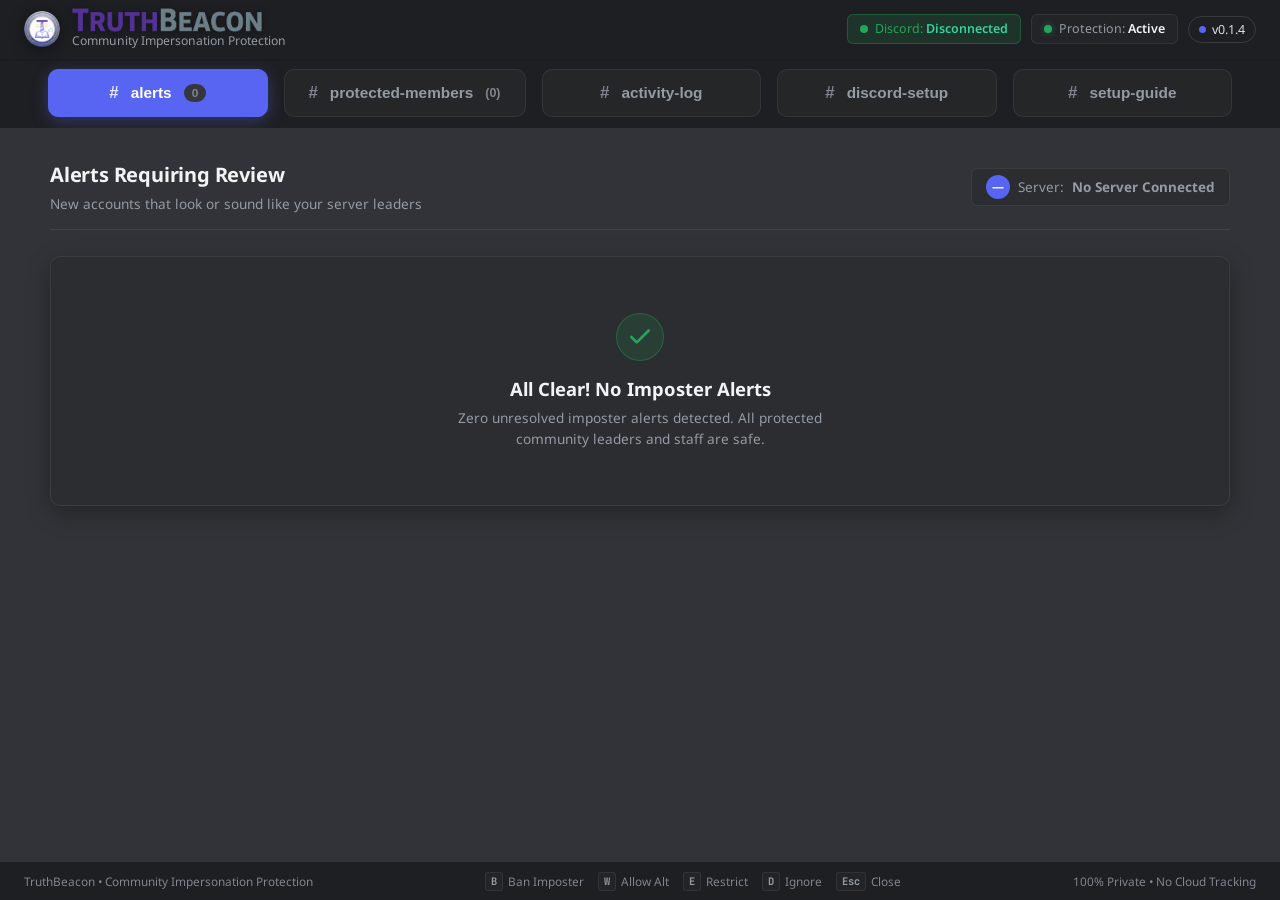
==== ui/index.html @ bd3b260d "feat(updater): implement cross-platform auto-updater engine for macOS, Windows, and Linux" ====
<!DOCTYPE html>
<html lang="en">
<head>
  <meta charset="UTF-8">
  <meta name="viewport" content="width=device-width, initial-scale=1.0">
  <meta name="description" content="TruthBeacon: Community Impersonation Protection Console">
  <title>TruthBeacon — Community Impersonation Protection</title>
  <link rel="preconnect" href="https://fonts.googleapis.com">
  <link rel="preconnect" href="https://fonts.gstatic.com" crossorigin>
  <link href="https://fonts.googleapis.com/css2?family=Noto+Sans:ital,wght@0,400;0,500;0,600;0,700;0,800;1,400;1,600&family=Plus+Jakarta+Sans:wght@500;600;700;800&family=JetBrains+Mono:wght@400;500;600&display=swap" rel="stylesheet">
  <link rel="stylesheet" href="css/styles.css">
</head>
<body>
  <!-- Header Bar -->
  <header class="global-header" id="app-header">
    <div class="brand-section">
      <img src="assets/truthbeacon_emblem.png" alt="TruthBeacon Emblem" class="brand-logo" id="header-logo">
      <div class="brand-title-group">
        <h1 id="main-heading" class="brand-heading-img">
          <img src="assets/truthbeacon_wordmark.png" alt="TruthBeacon" class="brand-wordmark-img" id="header-wordmark">
        </h1>
        <p class="brand-subtitle">Community Impersonation Protection</p>
      </div>
    </div>

    <!-- Status Indicators: Simple & Clear -->
    <div class="header-status-indicators" id="header-status-bar" role="region" aria-label="System Health and Status">
      <div class="status-pill status-pill-voice" id="status-gateway" title="Discord bot connection status">
        <span class="status-dot offline"></span>
        <span>Discord: <strong>Disconnected</strong></span>
      </div>
      <div class="status-pill" id="status-circuit" title="Automatic safety brake is enabled to prevent mistakes">
        <span class="status-dot online" id="dot-circuit"></span>
        <span id="circuit-status-text">Protection: <strong>Active</strong></span>
      </div>
      <button class="status-pill status-pill-update" id="btn-check-update" title="Check for updates" style="cursor: pointer; background: transparent; border: 1px solid var(--border-color, rgba(255,255,255,0.12)); color: var(--text-primary); font-family: inherit; font-size: 0.78rem; display: inline-flex; align-items: center; gap: 6px; padding: 4px 10px; border-radius: 9999px;">
        <span class="status-dot" id="dot-update" style="background: #5865f2; width: 7px; height: 7px; border-radius: 50%;"></span>
        <span id="update-status-text">v0.1.4</span>
      </button>
    </div>
  </header>

  <!-- Centered Navigation Tabs (Spanning the bar cleanly) -->
  <nav class="nav-tab-strip" id="nav-tabs" aria-label="Main Navigation">
    <div class="nav-tabs-wrapper">
      <button class="nav-tab active" id="tab-btn-triage" data-tab="triage">
        <span class="tab-channel-hash">#</span>
        <span>alerts</span>
        <span class="tab-counter tab-counter-zero" id="counter-incidents">0</span>
      </button>
      <button class="nav-tab" id="tab-btn-vault" data-tab="vault">
        <span class="tab-channel-hash">#</span>
        <span>protected-members</span>
        <span class="tab-count-subtle" id="counter-vault">(0)</span>
      </button>
      <button class="nav-tab" id="tab-btn-audit" data-tab="audit">
        <span class="tab-channel-hash">#</span>
        <span>activity-log</span>
      </button>
      <button class="nav-tab" id="tab-btn-discord" data-tab="discord">
        <span class="tab-channel-hash">#</span>
        <span>discord-setup</span>
      </button>
      <button class="nav-tab" id="tab-btn-help" data-tab="help">
        <span class="tab-channel-hash">#</span>
        <span>setup-guide</span>
      </button>
    </div>
  </nav>

  <!-- Main Viewport -->
  <main class="main-viewport" id="main-content">
    <!-- Safety Pause Alert Banner (Shown only if safety rate limit is reached) -->
    <div class="circuit-breaker-banner" id="circuit-breaker-alert" style="display: none;" role="alert">
      <div>
        <strong style="color: #ffa1a4; font-size: 0.95rem;">Safety Pause Activated</strong>
        <p style="font-size: 0.82rem; color: var(--text-secondary); margin-top: 2px;">
          Multiple moderator actions were taken in a short time. Protection is paused briefly to prevent accidental mass bans.
        </p>
      </div>
      <button class="btn btn-dismiss" id="btn-reset-circuit">Resume Actions</button>
    </div>

    <!-- TAB 1: ALERTS QUEUE -->
    <section class="tab-pane active" id="pane-triage" aria-labelledby="tab-btn-triage">
      <div class="triage-header-bar">
        <div>
          <h2 class="section-title">Alerts Requiring Review</h2>
          <p class="section-caption">New accounts that look or sound like your server leaders</p>
        </div>
        <div style="display: flex; align-items: center; gap: 10px; flex-wrap: wrap;">
          <button class="btn btn-dismiss" id="btn-test-toast" style="display: none;" title="Test Native OS Desktop Notification Toast">
            <span>Test OS Toast</span>
          </button>
          <div class="connected-guild-pill">
            <span class="guild-icon" id="current-guild-icon">—</span>
            <span class="guild-text">Server:</span>
            <strong id="current-guild-name">No Server Connected</strong>
          </div>
        </div>
      </div>

      <div class="triage-list" id="triage-cards-container" aria-live="polite">
        <!-- Rendered dynamically by app.js -->
      </div>
    </section>

    <!-- TAB 2: PROTECTED MEMBERS -->
    <section class="tab-pane" id="pane-vault" aria-labelledby="tab-btn-vault">
      <div class="triage-header-bar">
        <div>
          <h2 class="section-title">Protected Community Leaders</h2>
          <p class="section-caption">People and official roles that TruthBeacon guards against impersonation</p>
        </div>
        <button class="btn btn-primary" id="btn-add-benchmark">+ Protect New Member</button>
      </div>

      <div class="grid-vault" id="vault-cards-container">
        <!-- Rendered dynamically by app.js -->
      </div>
    </section>

    <!-- TAB 3: ACTIVITY LOG -->
    <section class="tab-pane" id="pane-audit" aria-labelledby="tab-btn-audit">
      <div class="triage-header-bar">
        <div>
          <h2 class="section-title">Activity Log</h2>
          <p class="section-caption">A complete local record of alert decisions and protected member updates</p>
        </div>
      </div>

      <div class="table-responsive-wrapper">
        <table id="audit-table">
          <thead>
            <tr>
              <th style="padding: 12px 16px;">Time</th>
              <th style="padding: 12px 16px;">Action Taken</th>
              <th style="padding: 12px 16px;">Target Account</th>
              <th style="padding: 12px 16px;">Moderator</th>
              <th style="padding: 12px 16px;">Notes</th>
            </tr>
          </thead>
          <tbody id="audit-table-body">
            <!-- Rendered dynamically by app.js -->
          </tbody>
        </table>
      </div>
    </section>

    <!-- TAB 4: DISCORD CONNECTION & SETUP -->
    <section class="tab-pane" id="pane-discord" aria-labelledby="tab-btn-discord">
      <div class="triage-header-bar">
        <div>
          <h2 class="section-title">Discord Connection & Setup</h2>
          <p class="section-caption">Connect your dedicated bot application, verify server permissions, and fine-tune safety parameters</p>
        </div>
      </div>

      <!-- Discord Connection Hero Status Banner -->
      <div class="discord-hero-card" id="discord-hero-status">
        <div class="discord-hero-left">
          <div class="discord-avatar-container" id="discord-bot-avatar-wrap">
            <div class="discord-avatar-fallback" id="discord-bot-avatar-fallback">
              <svg width="28" height="28" viewBox="0 0 24 24" fill="currentColor">
                <path d="M20.317 4.37a19.791 19.791 0 0 0-4.885-1.515.074.074 0 0 0-.079.037c-.21.375-.444.864-.608 1.25a18.27 18.27 0 0 0-5.487 0 12.64 12.64 0 0 0-.617-1.25.077.077 0 0 0-.079-.037A19.736 19.736 0 0 0 3.677 4.37a.07.07 0 0 0-.032.027C.533 9.046-.32 13.58.099 18.057a.082.082 0 0 0 .031.057 19.9 19.9 0 0 0 5.993 3.03.078.078 0 0 0 .084-.028c.462-.63.874-1.295 1.226-1.994.021-.041.001-.09-.041-.106a13.107 13.107 0 0 1-1.872-.892.077.077 0 0 1-.008-.128 10.2 10.2 0 0 0 .372-.292.074.074 0 0 1 .077-.01c3.929 1.793 8.18 1.793 12.061 0a.074.074 0 0 1 .078.01c.12.098.246.198.373.292a.077.077 0 0 1-.006.127 12.299 12.299 0 0 1-1.873.894.077.077 0 0 0-.041.107c.36.698.772 1.362 1.225 1.993a.076.076 0 0 0 .084.028 19.839 19.839 0 0 0 6.002-3.03.077.077 0 0 0 .032-.054c.5-5.177-.838-9.674-3.549-13.66a.061.061 0 0 0-.031-.028zM8.02 15.33c-1.183 0-2.157-1.085-2.157-2.419 0-1.333.956-2.419 2.157-2.419 1.21 0 2.176 1.096 2.157 2.42 0 1.333-.956 2.418-2.157 2.418zm7.975 0c-1.183 0-2.157-1.085-2.157-2.419 0-1.333.955-2.419 2.157-2.419 1.21 0 2.176 1.096 2.157 2.42 0 1.333-.946 2.418-2.157 2.418z"/>
              </svg>
            </div>
            <img id="discord-bot-avatar-img" class="discord-bot-avatar" src="" alt="Bot Avatar" style="display: none;">
            <span class="discord-status-indicator offline" id="discord-hero-status-dot" title="Disconnected"></span>
          </div>
          <div class="discord-hero-meta">
            <div class="discord-hero-title-row">
              <h3 class="discord-bot-name" id="discord-hero-bot-name">TruthBeacon Bot</h3>
              <span class="discord-bot-tag">BOT</span>
              <span class="discord-badge-active disconnected" id="discord-hero-badge">DISCONNECTED</span>
            </div>
            <p class="discord-hero-server-line">
              Monitoring Server: <strong id="discord-hero-server-name">Not Configured</strong>
              <span class="discord-snowflake-code" id="discord-hero-guild-id">No Server Set</span>
            </p>
          </div>
        </div>

        <div class="discord-hero-right">
          <div class="enclave-security-pill" title="Protected by Hardware OS Keychain">
            <svg width="15" height="15" viewBox="0 0 24 24" fill="none" stroke="currentColor" stroke-width="2.5"><rect x="3" y="11" width="18" height="11" rx="2" ry="2"/><path d="M7 11V7a5 5 0 0 1 10 0v4"/></svg>
            <span>OS Secure Enclave Active</span>
          </div>
          <p class="enclave-subtext">Zero Plaintext Storage • Apple Keychain / DPAPI Encrypted</p>
        </div>
      </div>

      <!-- Two-Column Config Viewport -->
      <div class="discord-config-grid">
        <!-- LEFT COLUMN: Credentials & Live Validation -->
        <div class="config-card">
          <div class="config-card-header">
            <div class="config-icon-wrapper">
              <svg width="18" height="18" viewBox="0 0 24 24" fill="none" stroke="currentColor" stroke-width="2"><rect x="3" y="11" width="18" height="11" rx="2" ry="2"/><path d="M7 11V7a5 5 0 0 1 10 0v4"/></svg>
            </div>
            <div>
              <h3 class="config-card-title">Bot Authentication & Server Pairing</h3>
              <p class="config-card-desc">Enter your Discord Bot Token and target Community Server ID</p>
            </div>
          </div>

          <form id="form-discord-credentials" onsubmit="return false;" class="config-form">
            <div class="form-group">
              <label for="discord-token-input" class="form-label">
                Discord Bot Token *
                <span class="form-label-hint">Found under "Bot" in the Discord Developer Portal</span>
              </label>
              <div class="secret-input-wrapper">
                <input type="password" id="discord-token-input" class="form-input" placeholder="MTE5ODI3MzY0NTEyOTM4NDc1.G... (Paste your bot token)" autocomplete="off" spellcheck="false" required>
                <button type="button" class="btn-input-icon" id="btn-toggle-token-vis" title="Show / Hide token" aria-label="Toggle token visibility">
                  <svg width="15" height="15" viewBox="0 0 24 24" fill="none" stroke="currentColor" stroke-width="2"><path d="M1 12s4-8 11-8 11 8 11 8-4 8-11 8-11-8-11-8z"/><circle cx="12" cy="12" r="3"/></svg>
                </button>
              </div>
              <p class="form-field-security-note">
                <svg width="12" height="12" viewBox="0 0 24 24" fill="none" stroke="currentColor" stroke-width="2"><path d="M12 22s8-4 8-10V5l-8-3-8 3v7c0 6 8 10 8 10z"/></svg>
                <span>Tokens are stored exclusively in your local OS Keychain. Never sent to any cloud server.</span>
              </p>

              <!-- Dynamic 1-Click Bot Authorization & Invite Assistant -->
              <div class="dynamic-bot-invite-card" id="dynamic-bot-invite-card" style="display: none;">
                <div class="bot-invite-header">
                  <div class="bot-invite-badge">
                    <svg width="14" height="14" viewBox="0 0 24 24" fill="none" stroke="currentColor" stroke-width="2"><path d="M12 22s8-4 8-10V5l-8-3-8 3v7c0 6 8 10 8 10z"/></svg>
                    <span>Bot Application Detected</span>
                  </div>
                  <span class="bot-client-id-text" id="bot-client-id-label">App ID: —</span>
                </div>
                <p class="bot-invite-desc">TruthBeacon pre-calculated all required moderation permissions. Click below to add this bot to your Discord server in 1 click (no manual OAuth2 setup needed):</p>
                <div class="bot-invite-action-strip">
                  <a href="#" target="_blank" rel="noopener noreferrer" class="btn btn-purple-invite" id="btn-quick-invite-bot">
                    <svg width="15" height="15" viewBox="0 0 24 24" fill="none" stroke="currentColor" stroke-width="2.5"><path d="M18 13v6a2 2 0 0 1-2 2H5a2 2 0 0 1-2-2V8a2 2 0 0 1 2-2h6"/><polyline points="15 3 21 3 21 9"/><line x1="10" y1="14" x2="21" y2="3"/></svg>
                    <span>1-Click Authorize & Invite Bot to Server</span>
                  </a>
                  <button type="button" class="btn btn-secondary-sm" id="btn-copy-invite-link" title="Copy OAuth2 invite link to clipboard">
                    <svg width="13" height="13" viewBox="0 0 24 24" fill="none" stroke="currentColor" stroke-width="2"><rect x="9" y="9" width="13" height="13" rx="2" ry="2"/><path d="M5 15H4a2 2 0 0 1-2-2V4a2 2 0 0 1 2-2h9a2 2 0 0 1 2 2v1"/></svg>
                    <span id="btn-copy-invite-text">Copy Link</span>
                  </button>
                </div>
              </div>
            </div>

            <div class="form-group" id="guild-selector-group">
              <div class="guild-label-row">
                <label for="discord-guild-id-input" class="form-label" style="margin-bottom: 0;">
                  Target Discord Server (Guild) *
                </label>
                <button type="button" class="btn-text-action" id="btn-refresh-guilds" title="Scan Discord API for servers the bot is in">
                  <svg width="12" height="12" viewBox="0 0 24 24" fill="none" stroke="currentColor" stroke-width="2"><path d="M21.5 2v6h-6M21.34 15.57a10 10 0 1 1-.57-8.38l5.67-5.67"/></svg>
                  <span id="btn-refresh-guilds-text">Discover Servers</span>
                </button>
              </div>

              <!-- Automated Server Selection Dropdown (appears once bot is invited to server) -->
              <div class="discovered-guilds-wrap" id="discovered-guilds-wrap" style="display: none;">
                <select id="discord-guild-select" class="form-select">
                  <option value="">-- Select Discovered Server --</option>
                </select>
              </div>

              <input type="text" id="discord-guild-id-input" class="form-input" placeholder="e.g. 999888777666555444 (or select discovered server above)" spellcheck="false" required>
              <p class="form-field-hint-text" id="guild-discovery-status">
                Paste your Bot Token above and TruthBeacon will automatically discover your servers.
              </p>
            </div>

            <!-- Action Buttons Strip -->
            <div class="config-action-row">
              <button type="button" class="btn btn-secondary" id="btn-test-handshake" style="display: inline-flex; align-items: center; gap: 8px;">
                <svg width="14" height="14" viewBox="0 0 24 24" fill="none" stroke="currentColor" stroke-width="2"><polygon points="13 2 3 14 12 14 11 22 21 10 12 10 13 2"/></svg>
                <span id="btn-test-handshake-text">Test Handshake & Permissions</span>
              </button>
              <button type="button" class="btn btn-primary" id="btn-save-discord">Save & Connect</button>
              <button type="button" class="btn btn-dismiss" id="btn-disconnect-discord" title="Disconnect and erase stored token from OS Keychain">Disconnect</button>
            </div>
          </form>

          <!-- Pre-flight Handshake Diagnostic Results Box -->
          <div class="diagnostic-box" id="handshake-diagnostic-panel">
            <div class="diagnostic-box-header">
              <div class="diagnostic-status-indicator" id="diag-header-dot"></div>
              <strong id="diag-header-title">Diagnostic Verification Status</strong>
              <span class="diagnostic-timestamp" id="diag-timestamp">Ready for test</span>
            </div>
            <div class="diagnostic-checklist" id="diag-checklist">
              <div class="diag-item" id="diag-check-format">
                <span class="diag-icon pending">&bull;</span>
                <span class="diag-text">Token Format: <strong>Awaiting verification</strong></span>
              </div>
              <div class="diag-item" id="diag-check-auth">
                <span class="diag-icon pending">&bull;</span>
                <span class="diag-text">Gateway Handshake: <strong>Awaiting verification</strong></span>
              </div>
              <div class="diag-item" id="diag-check-intents">
                <span class="diag-icon pending">&bull;</span>
                <span class="diag-text">Privileged Intent: <strong>Awaiting verification</strong></span>
              </div>
              <div class="diag-item" id="diag-check-membership">
                <span class="diag-icon pending">&bull;</span>
                <span class="diag-text">Server Membership: <strong>Awaiting verification</strong></span>
              </div>
              <div class="diag-item" id="diag-check-permissions">
                <span class="diag-icon pending">&bull;</span>
                <span class="diag-text">Moderation Permissions: <strong>Awaiting verification</strong></span>
              </div>
            </div>
          </div>
        </div>

        <!-- RIGHT COLUMN: Detection Thresholds & Safety Limits -->
        <div class="config-card">
          <div class="config-card-header">
            <div class="config-icon-wrapper icon-orange">
              <svg width="18" height="18" viewBox="0 0 24 24" fill="none" stroke="currentColor" stroke-width="2"><circle cx="12" cy="12" r="3"/><path d="M19.4 15a1.65 1.65 0 0 0 .33 1.82l.06.06a2 2 0 0 1 0 2.83 2 2 0 0 1-2.83 0l-.06-.06a1.65 1.65 0 0 0-1.82-.33 1.65 1.65 0 0 0-1 1.51V21a2 2 0 0 1-2 2 2 2 0 0 1-2-2v-.09A1.65 1.65 0 0 0 9 19.4a1.65 1.65 0 0 0-1.82.33l-.06.06a2 2 0 0 1-2.83 0 2 2 0 0 1 0-2.83l.06-.06a1.65 1.65 0 0 0 .33-1.82 1.65 1.65 0 0 0-1.51-1H3a2 2 0 0 1-2-2 2 2 0 0 1 2-2h.09A1.65 1.65 0 0 0 4.6 9a1.65 1.65 0 0 0-.33-1.82l-.06-.06a2 2 0 0 1 0-2.83 2 2 0 0 1 2.83 0l.06.06a1.65 1.65 0 0 0 1.82.33H9a1.65 1.65 0 0 0 1-1.51V3a2 2 0 0 1 2-2 2 2 0 0 1 2 2v.09a1.65 1.65 0 0 0 1 1.51 1.65 1.65 0 0 0 1.82-.33l.06-.06a2 2 0 0 1 2.83 0 2 2 0 0 1 0 2.83l-.06.06a1.65 1.65 0 0 0-.33 1.82V9a1.65 1.65 0 0 0 1.51 1H21a2 2 0 0 1 2 2 2 2 0 0 1-2 2h-.09a1.65 1.65 0 0 0-1.51 1z"/></svg>
            </div>
            <div>
              <h3 class="config-card-title">Detection & Safety Parameters</h3>
              <p class="config-card-desc">Tune text similarity sensitivity and automated mass-action prevention</p>
            </div>
          </div>

          <div class="config-form">
            <!-- Parameter 1: String Sensitivity -->
            <div class="threshold-control-group">
              <div class="threshold-label-row">
                <label for="slider-similarity" class="form-label" style="margin: 0;">Name Similarity Threshold</label>
                <span class="threshold-badge" id="badge-similarity">85% (Standard)</span>
              </div>
              <input type="range" min="70" max="95" value="85" step="1" id="slider-similarity" class="threshold-slider">
              <div class="threshold-tick-labels">
                <span>70% (Broader)</span>
                <span>85% (Balanced)</span>
                <span>95% (Near Exact)</span>
              </div>
              <p class="form-label-hint">Cross-script homoglyphs (Cyrillic/Greek) and zero-width injections are flagged automatically regardless of threshold.</p>
            </div>

            <!-- Parameter 2: New Account Age Window -->
            <div class="threshold-control-group">
              <div class="threshold-label-row">
                <label for="select-account-age" class="form-label" style="margin: 0;">Brand-New Account Alert Window</label>
                <span class="threshold-badge" id="badge-account-age">72 Hours</span>
              </div>
              <select id="select-account-age" class="form-select">
                <option value="24">24 Hours (First Day Only)</option>
                <option value="48">48 Hours (First 2 Days)</option>
                <option value="72" selected>72 Hours (3 Days - Recommended Standard)</option>
                <option value="168">168 Hours (First Week / 7 Days)</option>
                <option value="720">30 Days (Extended Newbie Window)</option>
              </select>
              <p class="form-label-hint">Accounts created within this window that mimic leaders are automatically escalated to Elevated or Critical.</p>
            </div>

            <!-- Parameter 3: Visual Avatar Clone Sensitivity -->
            <div class="threshold-control-group">
              <div class="threshold-label-row">
                <label for="slider-avatar-hamming" class="form-label" style="margin: 0;">Visual Avatar Clone Tolerance (Hamming Distance)</label>
                <span class="threshold-badge" id="badge-avatar-hamming">&le; 10 Bits (Notable)</span>
              </div>
              <input type="range" min="2" max="14" value="10" step="1" id="slider-avatar-hamming" class="threshold-slider">
              <div class="threshold-tick-labels">
                <span>&le; 4 (Pixel Clones Only)</span>
                <span>&le; 10 (Rotations & Crops)</span>
                <span>&le; 14 (Loose)</span>
              </div>
              <p class="form-label-hint">64-bit DCT perceptual hashing captures cropped, rotated, or color-shifted clones safely in memory.</p>
            </div>

            <!-- Parameter 4: Circuit Breaker Limit -->
            <div class="threshold-control-group">
              <div class="threshold-label-row">
                <label for="input-circuit-limit" class="form-label" style="margin: 0;">Safety Brake: Max Actions per Minute</label>
                <span class="threshold-badge" id="badge-circuit-limit">5 Actions / Min</span>
              </div>
              <input type="number" min="2" max="20" value="5" id="input-circuit-limit" class="form-input" style="max-width: 140px;">
              <p class="form-label-hint">Automatically pauses actions if exceeded, preventing accidental mass-bans or operator error.</p>
            </div>

            <button type="button" class="btn btn-primary" id="btn-save-thresholds" style="align-self: flex-start; margin-top: 6px;">Save Parameters</button>
          </div>
        </div>
      </div>

      <!-- End of Two-Column Config Viewport -->
    </section>

    <!-- TAB 5: DEDICATED SETUP GUIDE & FAQ -->
    <section class="tab-pane" id="pane-help" aria-labelledby="tab-btn-help">
      <div class="triage-header-bar">
        <div>
          <h2 class="section-title">Discord Bot Setup Guide & Troubleshooting</h2>
          <p class="section-caption">Comprehensive walkthrough, permissions checklist, and answers to common configuration questions</p>
        </div>
      </div>

      <!-- Quick Setup Overview Hero Card -->
      <div class="help-overview-banner">
        <div class="help-overview-left">
          <div class="help-hero-icon">
            <svg width="28" height="28" viewBox="0 0 24 24" fill="none" stroke="currentColor" stroke-width="2"><circle cx="12" cy="12" r="10"/><path d="M9.09 9a3 3 0 0 1 5.83 1c0 2-3 3-3 3"/><line x1="12" y1="17" x2="12.01" y2="17"/></svg>
          </div>
          <div>
            <h3 style="font-size: 1.05rem; font-weight: 700; color: #ffffff; margin-bottom: 4px;">Private & Sovereign Discord Integration</h3>
            <p style="font-size: 0.85rem; color: var(--text-secondary); margin: 0; line-height: 1.45;">TruthBeacon does not require third-party cloud hosting or bot sharing. Follow these 4 steps to configure your own private bot application running securely on your local workstation.</p>
          </div>
        </div>
        <div class="help-overview-right">
          <a href="https://discord.com/developers/applications" target="_blank" rel="noopener noreferrer" class="btn btn-purple-portal" id="link-discord-portal-banner" title="Open Discord Developer Portal in your browser">
            <span>Discord Dev Portal</span>
            <svg width="14" height="14" viewBox="0 0 24 24" fill="none" stroke="currentColor" stroke-width="2.5"><path d="M18 13v6a2 2 0 0 1-2 2H5a2 2 0 0 1-2-2V8a2 2 0 0 1 2-2h6"/><polyline points="15 3 21 3 21 9"/><line x1="10" y1="14" x2="21" y2="3"/></svg>
          </a>
        </div>
      </div>

      <!-- STEP-BY-STEP SETUP GUIDE ACCORDION -->
      <div class="discord-guide-container" id="help-setup-guide">
        <div class="guide-header">
          <div class="guide-header-title">
            <svg width="20" height="20" viewBox="0 0 24 24" fill="none" stroke="currentColor" stroke-width="2"><polygon points="12 2 15.09 8.26 22 9.27 17 14.14 18.18 21.02 12 17.77 5.82 21.02 7 14.14 2 9.27 8.91 8.26 12 2"/></svg>
            <h3>Core 4-Step Setup Walkthrough</h3>
          </div>
          <span class="guide-header-subtitle">Estimated time: ~3 minutes. You only need to perform this setup once.</span>
        </div>

        <div class="guide-accordion-items">
          <!-- STEP 1 -->
          <div class="guide-step-card">
            <div class="step-badge">1</div>
            <div class="step-content">
              <h4>Create an Application in the Discord Developer Portal</h4>
              <p>TruthBeacon operates locally on your machine using your own private Discord Bot. You do not share access with any third parties.</p>
              <ol class="step-instructions-list">
                <li>Navigate to the official <a href="https://discord.com/developers/applications" target="_blank" rel="noopener noreferrer" class="link-discord">Discord Developer Portal &nearr;</a> and log in with your Discord account.</li>
                <li>Click the blue <strong>"New Application"</strong> button in the upper-right corner.</li>
                <li>Give your application a clear name (for example: <code>TruthBeacon Guard</code> or <code>Community Guard</code>) and agree to Discord's Developer Terms.</li>
                <li>In the left sidebar, click <strong>"Bot"</strong>.</li>
                <li>Click <strong>"Reset Token"</strong> (and enter your 2FA code if prompted). Click <strong>"Copy"</strong> to copy the bot token. Keep this safe!</li>
              </ol>
            </div>
          </div>

          <!-- STEP 2 -->
          <div class="guide-step-card step-highlight-card">
            <div class="step-badge step-badge-alert">2</div>
            <div class="step-content">
              <div class="step-title-row">
                <h4>Enable Privileged Gateway Intents (CRITICAL)</h4>
                <span class="badge-required">REQUIRED</span>
              </div>
              <p>Discord requires explicit authorization for bots to receive member join and profile update events. <strong>Without this step, Discord's Gateway will reject the connection with Opcode 4014 / Disallowed Intents.</strong></p>
              <div class="guide-callout-warning">
                <svg width="18" height="18" viewBox="0 0 24 24" fill="none" stroke="currentColor" stroke-width="2.5"><path d="M10.29 3.86L1.82 18a2 2 0 0 0 1.71 3h16.94a2 2 0 0 0 1.71-3L13.71 3.86a2 2 0 0 0-3.42 0z"/><line x1="12" y1="9" x2="12" y2="13"/><line x1="12" y1="17" x2="12.01" y2="17"/></svg>
                <div>
                  <strong>How to enable:</strong> On the same <strong>"Bot"</strong> page, scroll down to the <strong>"Privileged Gateway Intents"</strong> section. Toggle <strong>"SERVER MEMBERS INTENT"</strong> to <strong>ON</strong> (green). Then click <strong>"Save Changes"</strong> at the bottom of the page.
                </div>
              </div>
            </div>
          </div>

          <!-- STEP 3 -->
          <div class="guide-step-card">
            <div class="step-badge">3</div>
            <div class="step-content">
              <h4>Generate Bot Invite URL & Add to Your Server</h4>
              <p>Generate an official Discord OAuth2 invite link to bring your bot into your church or community server with necessary moderation privileges:</p>
              <ol class="step-instructions-list">
                <li>In the left sidebar of the Developer Portal, go to <strong>"OAuth2" &rarr; "URL Generator"</strong>.</li>
                <li>Under <strong>Scopes</strong>, check only: <code>bot</code>.</li>
                <li>Under <strong>Bot Permissions</strong>, check:
                  <div class="perm-chips-grid">
                    <span class="perm-chip">&#10003; View Channels</span>
                    <span class="perm-chip">&#10003; Moderate Members (Timeout)</span>
                    <span class="perm-chip">&#10003; Kick Members</span>
                    <span class="perm-chip">&#10003; Ban Members</span>
                  </div>
                  <em>(Or check <code>Administrator</code> if you prefer a single master grant).</em>
                </li>
                <li>Copy the generated URL at the bottom, paste it into your browser, choose your server from the dropdown, and click <strong>Authorize</strong>.</li>
                <li><strong>Role Hierarchy:</strong> In your Discord Server Settings &rarr; Roles, ensure the bot's role is positioned <strong>higher</strong> than newcomer and general member roles so it has the authority to act.</li>
              </ol>
            </div>
          </div>

          <!-- STEP 4 -->
          <div class="guide-step-card">
            <div class="step-badge">4</div>
            <div class="step-content">
              <h4>Find & Copy Your Discord Server ID</h4>
              <p>TruthBeacon needs to know which server it is designated to protect:</p>
              <ol class="step-instructions-list">
                <li>In your desktop Discord client, open <strong>User Settings</strong> (the gear icon near your name).</li>
                <li>Go to <strong>Advanced</strong> (under App Settings) and toggle <strong>"Developer Mode"</strong> to <strong>ON</strong>.</li>
                <li>Close settings. Right-click your server's icon in the server list on the left side of Discord.</li>
                <li>Click <strong>"Copy Server ID"</strong> at the bottom of the right-click menu.</li>
                <li>Paste that 18-to-19 digit number into the <em>Target Discord Server (Guild) ID</em> field in Discord Setup and click <strong>Test Handshake & Permissions</strong>.</li>
              </ol>
            </div>
          </div>
        </div>
      </div>

      <!-- FAQ & TROUBLESHOOTING GRID -->
      <div class="help-faq-container">
        <div class="guide-header">
          <div class="guide-header-title">
            <svg width="20" height="20" viewBox="0 0 24 24" fill="none" stroke="currentColor" stroke-width="2"><circle cx="12" cy="12" r="10"/><path d="M9.09 9a3 3 0 0 1 5.83 1c0 2-3 3-3 3"/><line x1="12" y1="17" x2="12.01" y2="17"/></svg>
            <h3>Frequently Asked Questions & Troubleshooting</h3>
          </div>
          <span class="guide-header-subtitle">Common questions, edge cases, and role hierarchy guidelines</span>
        </div>

        <div class="help-faq-grid">
          <div class="help-faq-card">
            <div class="faq-icon-wrap">
              <svg width="18" height="18" viewBox="0 0 24 24" fill="none" stroke="currentColor" stroke-width="2"><path d="M10.29 3.86L1.82 18a2 2 0 0 0 1.71 3h16.94a2 2 0 0 0 1.71-3L13.71 3.86a2 2 0 0 0-3.42 0z"/><line x1="12" y1="9" x2="12" y2="13"/><line x1="12" y1="17" x2="12.01" y2="17"/></svg>
            </div>
            <div class="faq-content">
              <h4>Why does pre-flight check say "Missing Privileged Intent"?</h4>
              <p>Discord requires explicit authorization for bots that receive member join events. Open your Developer Portal application, navigate to the <strong>Bot</strong> tab, scroll down to <strong>Privileged Gateway Intents</strong>, and ensure <strong>SERVER MEMBERS INTENT</strong> is enabled.</p>
            </div>
          </div>

          <div class="help-faq-card">
            <div class="faq-icon-wrap">
              <svg width="18" height="18" viewBox="0 0 24 24" fill="none" stroke="currentColor" stroke-width="2"><circle cx="12" cy="12" r="10"/><line x1="4.93" y1="4.93" x2="19.07" y2="19.07"/></svg>
            </div>
            <div class="faq-content">
              <h4>Why does a "Ban Imposter" action fail with 403 Forbidden?</h4>
              <p>Discord enforces a strict <strong>Role Hierarchy</strong>. A bot cannot moderate any account whose highest role is equal to or higher than the bot's own role. In Discord <em>Server Settings &rarr; Roles</em>, drag your bot's role near the top of the list.</p>
            </div>
          </div>

          <div class="help-faq-card">
            <div class="faq-icon-wrap">
              <svg width="18" height="18" viewBox="0 0 24 24" fill="none" stroke="currentColor" stroke-width="2"><rect x="3" y="11" width="18" height="11" rx="2" ry="2"/><path d="M7 11V7a5 5 0 0 1 10 0v4"/></svg>
            </div>
            <div class="faq-content">
              <h4>Is our Discord Bot Token ever transmitted to a cloud server?</h4>
              <p>No. TruthBeacon has a <strong>zero-cloud-tracking, 100% sovereign policy</strong>. Your token is encrypted directly into your operating system's hardware Keychain (Apple Keychain on macOS, DPAPI on Windows). It is never sent to any external telemetry or logging service.</p>
            </div>
          </div>

          <div class="help-faq-card">
            <div class="faq-icon-wrap">
              <svg width="18" height="18" viewBox="0 0 24 24" fill="none" stroke="currentColor" stroke-width="2"><polygon points="13 2 3 14 12 14 11 22 21 10 12 10 13 2"/></svg>
            </div>
            <div class="faq-content">
              <h4>What is the "Automatic Safety Brake" (Circuit Breaker)?</h4>
              <p>To prevent accidental mass moderation or runaway scripts, the Circuit Breaker trips if more than 5 moderation actions occur within 60 seconds. It puts the daemon in a temporary safety pause so operators can review the queue before resuming.</p>
            </div>
          </div>
        </div>
      </div>

      <!-- FOOTER CALLOUT ACTION BANNER -->
      <div class="help-footer-banner">
        <div>
          <h4 style="color: var(--text-header); margin-bottom: 4px; font-size: 0.95rem;">Ready to pair your Discord Bot?</h4>
          <p style="color: var(--text-secondary); margin: 0; font-size: 0.82rem;">Head over to Discord Setup to test your handshake and enter your credentials.</p>
        </div>
        <button class="btn btn-primary" id="btn-help-go-discord" style="padding: 8px 18px; font-size: 0.85rem; display: inline-flex; align-items: center; gap: 8px;">
          <span>Open Discord Setup</span>
          <svg width="14" height="14" viewBox="0 0 24 24" fill="none" stroke="currentColor" stroke-width="2"><line x1="5" y1="12" x2="19" y2="12"/><polyline points="12 5 19 12 12 19"/></svg>
        </button>
      </div>
    </section>
  </main>

  <!-- MODAL 1: PROTECT NEW MEMBER -->
  <div class="modal-overlay" id="modal-create-benchmark" role="dialog" aria-modal="true" aria-labelledby="modal-bm-title">
    <div class="modal-dialog">
      <div class="modal-header">
        <div class="modal-title-group">
          <h3 id="modal-bm-title">Protect a Community Leader</h3>
          <p>Add a pastor, staff member, or moderator to watch for impersonators</p>
        </div>
        <button class="modal-close-btn" id="btn-close-bm-modal" aria-label="Close dialog">&times;</button>
      </div>
      <div class="modal-body">
        <div class="form-group">
          <label for="bm-input-snowflake" class="form-label">
            Discord User ID *
            <span class="form-label-hint">Right-click their name in Discord and choose "Copy User ID"</span>
          </label>
          <input type="text" id="bm-input-snowflake" placeholder="e.g. 291039401928374829" class="form-input" required>
        </div>

        <div class="form-group">
          <label for="bm-input-username" class="form-label">Discord Username *</label>
          <input type="text" id="bm-input-username" placeholder="e.g. DanWard" class="form-input" required>
        </div>

        <div class="form-group">
          <label for="bm-input-nickname" class="form-label">Server Display Name</label>
          <input type="text" id="bm-input-nickname" placeholder="e.g. Pastor Dan (Lead)" class="form-input">
        </div>

        <div class="form-group">
          <label for="bm-input-role" class="form-label">Server Role *</label>
          <select id="bm-input-role" class="form-select">
            <option value="Executive Pastor">Executive Pastor / Server Owner</option>
            <option value="Lead Moderator">Lead Moderator / Staff</option>
            <option value="Associate Pastor">Associate Pastor</option>
            <option value="Ministry Leader">Ministry Leader / Volunteer</option>
            <option value="Official System Service">Official Bot / System Service</option>
          </select>
        </div>

        <div class="form-group">
          <label for="bm-input-avatar" class="form-label">
            Profile Picture URL (Optional)
            <span class="form-label-hint">Link to their official avatar</span>
          </label>
          <input type="url" id="bm-input-avatar" placeholder="https://..." class="form-input">
        </div>

        <div class="form-group">
          <label for="bm-input-tags" class="form-label">
            Tags (Optional)
            <span class="form-label-hint">e.g. Core Staff, Verified VIP</span>
          </label>
          <input type="text" id="bm-input-tags" value="Core Staff, Verified VIP" class="form-input">
        </div>
      </div>
      <div class="modal-footer">
        <button class="btn btn-dismiss" id="btn-cancel-benchmark">Cancel</button>
        <button class="btn btn-primary" id="btn-save-benchmark">Save Protected Member</button>
      </div>
    </div>
  </div>

  <!-- MODAL 2: ALLOW KNOWN ALTERNATE ACCOUNT -->
  <div class="modal-overlay" id="modal-tag-alt" role="dialog" aria-modal="true" aria-labelledby="modal-alt-title">
    <div class="modal-dialog">
      <div class="modal-header">
        <div class="modal-title-group">
          <h3 id="modal-alt-title">Allow as Known Secondary Account</h3>
          <p>Mark this account as an approved device or alternate belonging to a leader</p>
        </div>
        <button class="modal-close-btn" id="btn-close-alt-modal" aria-label="Close dialog">&times;</button>
      </div>
      <div class="modal-body">
        <div class="form-info-callout" id="alt-candidate-summary">
          <!-- Populated dynamically with suspect name & ID -->
        </div>

        <div class="form-group">
          <label for="alt-select-benchmark" class="form-label">Link to Protected Leader *</label>
          <select id="alt-select-benchmark" class="form-select">
            <!-- Populated dynamically -->
          </select>
        </div>

        <div class="form-group">
          <label for="alt-input-purpose" class="form-label">Account Purpose *</label>
          <select id="alt-input-purpose" class="form-select">
            <option value="Mobile Device">Secondary Mobile Phone Account</option>
            <option value="Sanctuary Media iPad">Sanctuary Media / Projection iPad</option>
            <option value="Bot Integration Test">Integration / Bot Testing Account</option>
            <option value="Personal Backup Account">Personal Backup Account (Known to Staff)</option>
            <option value="Volunteer Rotation Alt">Volunteer Rotation Account</option>
          </select>
        </div>

        <div class="form-group">
          <label for="alt-input-justification" class="form-label">
            Notes / Reason *
            <span class="form-label-hint">Saved in your activity log</span>
          </label>
          <textarea id="alt-input-justification" class="form-textarea" placeholder="e.g. Confirmed with Dan in person; approved mobile device account"></textarea>
        </div>
      </div>
      <div class="modal-footer">
        <button class="btn btn-dismiss" id="btn-cancel-alt">Cancel</button>
        <button class="btn btn-whitelist" id="btn-confirm-alt">Approve Account</button>
      </div>
    </div>
  </div>

  <!-- Global Footer -->
  <footer class="global-footer" id="app-footer">
    <div>TruthBeacon &bull; Community Impersonation Protection</div>
    
    <div class="footer-hotkeys-strip" aria-label="Keyboard Shortcuts">
      <span class="hotkey-legend-item"><kbd>B</kbd> Ban Imposter</span>
      <span class="hotkey-legend-item"><kbd>W</kbd> Allow Alt</span>
      <span class="hotkey-legend-item"><kbd>E</kbd> Restrict</span>
      <span class="hotkey-legend-item"><kbd>D</kbd> Ignore</span>
      <span class="hotkey-legend-item"><kbd>Esc</kbd> Close</span>
    </div>

    <div id="footer-memory-stat" class="tabular-nums">100% Private &bull; No Cloud Tracking</div>
  </footer>

  <!-- Floating Native OS Desktop Notification Toast Container (Phase 17.2) -->
  <aside id="desktop-toast-container" class="desktop-toast-container" aria-label="Desktop Security Notifications" aria-live="assertive"></aside>

  <script type="module" src="js/app.js"></script>
</body>
</html>
---- ui/css/styles.css ----
/* ==========================================================================
   TruthBeacon: Discord-Familiar Modern Design System
   Prepared by Orange Heart Industries • Human-Centered Kinship Stewardship
   High Readability, Low Cognitive Load, Centered Full-Span Navigation,
   and Responsive Layout for Non-Technical Stewards
   ========================================================================== */

@import url('https://fonts.googleapis.com/css2?family=Noto+Sans:ital,wght@0,400;0,500;0,600;0,700;0,800;1,400;1,600&family=Plus+Jakarta+Sans:wght@500;600;700;800&family=JetBrains+Mono:wght@400;500;600&display=swap');

:root {
  /* ==========================================================================
     Discord-Inspired Charcoal & Slate Surface Palette
     ========================================================================== */
  --bg-darkest: #111214;          /* Deepest backdrop / window frame */
  --bg-sidebar: #1e1f22;          /* Header, dark channel sidebar */
  --bg-secondary: #232428;        /* Sub-surfaces, input fields, code blocks */
  --bg-base: #2b2d31;             /* Container panels, modal footers, channel tabs */
  --bg-chat: #313338;             /* Main viewport chat/content canvas */
  --bg-card: #2b2d31;             /* Inspection cards & mod panels */
  --bg-floating: #35373c;         /* Elevated popouts, tooltips, hover states */
  --bg-hover: rgba(255, 255, 255, 0.05);
  --bg-active: rgba(255, 255, 255, 0.08);

  /* Borders & Dividers */
  --border-subtle: rgba(255, 255, 255, 0.07);
  --border-medium: rgba(255, 255, 255, 0.12);
  --border-dark: #1f2023;
  --border-input: #232428;
  --border-input-focus: #5865f2;

  /* ==========================================================================
     Typography & Contrast (WCAG AA Discord Palette)
     ========================================================================== */
  --text-header: #f2f3f5;         /* Discord high-contrast white */
  --text-primary: #dbdee1;        /* Discord standard readable body */
  --text-secondary: #949ba4;      /* Discord muted metadata & timestamps */
  --text-muted: #80848e;          /* Helper hints, subtle labels */
  --text-interactive: #00a8fc;    /* Link & action blue */
  --text-link: #00a8fc;

  /* ==========================================================================
     Brand & Accent Colors (Discord Blurple + Orange Heart Warmth)
     ========================================================================== */
  --brand-blurple: #5865f2;       /* Discord signature Blurple */
  --brand-blurple-hover: #4752c4;
  --brand-blurple-active: #3c45a5;
  --brand-blurple-subtle: rgba(88, 101, 242, 0.14);
  --brand-blurple-border: rgba(88, 101, 242, 0.35);

  /* TruthBeacon / Orange Heart Stewardship Warmth */
  --oh-orange-400: #fb923c;
  --oh-orange-500: #f97316;
  --oh-orange-600: #ea580c;
  --oh-orange-subtle: rgba(249, 115, 22, 0.14);
  --oh-orange-border: rgba(249, 115, 22, 0.35);

  /* Discord Functional Semantic Colors */
  --discord-green: #23a55a;       /* Discord Online / Success Green */
  --discord-green-hover: #1f924f;
  --discord-green-subtle: rgba(35, 165, 90, 0.15);
  --discord-green-border: rgba(35, 165, 90, 0.35);

  --discord-yellow: #f0b232;      /* Discord Idle / Warning Yellow */
  --discord-yellow-subtle: rgba(240, 178, 50, 0.15);
  --discord-yellow-border: rgba(240, 178, 50, 0.35);

  --discord-red: #f23f43;         /* Discord DND / Critical Impostor Red */
  --discord-red-hover: #da373c;
  --discord-red-subtle: rgba(242, 63, 67, 0.15);
  --discord-red-border: rgba(242, 63, 67, 0.35);

  --discord-purple: #9055ff;      /* Discord Booster / Quarantine Violet */
  --discord-purple-hover: #7b38f5;
  --discord-purple-subtle: rgba(144, 85, 255, 0.15);
  --discord-purple-border: rgba(144, 85, 255, 0.35);

  --discord-gray-btn: #4e5058;    /* Discord Secondary Button Gray */
  --discord-gray-btn-hover: #6d6f78;

  /* Geometry & Radii */
  --radius-xs: 3px;
  --radius-sm: 6px;               /* Discord standard button & pill radius */
  --radius-md: 10px;              /* Discord card & modal radius */
  --radius-lg: 14px;
  --radius-round: 50%;
  --radius-full: 9999px;

  /* Shadows */
  --shadow-card: 0 8px 24px rgba(0, 0, 0, 0.28);
  --shadow-modal: 0 16px 36px rgba(0, 0, 0, 0.65);
  --shadow-blurple: 0 4px 14px rgba(88, 101, 242, 0.35);

  /* Discord Typography Stack */
  --font-sans: "gg sans", "Noto Sans", "Plus Jakarta Sans", -apple-system, BlinkMacSystemFont, "Segoe UI", Roboto, Helvetica, Arial, sans-serif;
  --font-mono: "JetBrains Mono", "Consolas", "Andale Mono WT", monospace;

  /* Transitions */
  --transition-fast: 0.15s ease;
  --transition-smooth: 0.2s cubic-bezier(0.16, 1, 0.3, 1);
}

*, *::before, *::after {
  box-sizing: border-box;
  margin: 0;
  padding: 0;
}

body {
  font-family: var(--font-sans);
  background-color: var(--bg-darkest);
  color: var(--text-primary);
  line-height: 1.5;
  overflow: hidden;
  height: 100vh;
  display: flex;
  flex-direction: column;
  user-select: none;
  -webkit-font-smoothing: antialiased;
  -moz-osx-font-smoothing: grayscale;
}

/* Global Hyperlinks - Always high-contrast purple on dark surfaces */
a {
  color: #c084fc;
  text-decoration: underline;
  text-underline-offset: 3px;
  transition: color var(--transition-fast);
}

a:hover {
  color: #f3e8ff;
}

/* Discord Custom Sleek Scrollbars */
::-webkit-scrollbar {
  width: 8px;
  height: 8px;
}

::-webkit-scrollbar-track {
  background: var(--bg-darkest);
  border-radius: var(--radius-sm);
}

::-webkit-scrollbar-thumb {
  background: #1a1b1e;
  border-radius: var(--radius-sm);
  border: 2px solid var(--bg-darkest);
}

::-webkit-scrollbar-thumb:hover {
  background: #232428;
}

/* ==========================================================================
   Discord-Style Global Header Bar
   ========================================================================== */
.global-header {
  min-height: 54px;
  background: var(--bg-sidebar);
  border-bottom: 1px solid var(--border-dark);
  display: flex;
  align-items: center;
  justify-content: space-between;
  padding: 8px 24px;
  z-index: 50;
  flex-shrink: 0;
  box-shadow: 0 1px 2px rgba(0, 0, 0, 0.24);
}

.brand-section {
  display: flex;
  align-items: center;
  gap: 12px;
}

.brand-logo {
  width: 36px;
  height: 36px;
  border-radius: 50%;
  object-fit: contain;
  filter: drop-shadow(0 2px 8px rgba(0, 0, 0, 0.45));
  transition: transform var(--transition-fast);
}

.brand-logo:hover {
  transform: scale(1.08) rotate(3deg);
}

.brand-heading-img {
  margin: 0;
  padding: 0;
  display: flex;
  align-items: center;
  line-height: 1;
}

.brand-wordmark-img {
  height: 24px;
  width: auto;
  object-fit: contain;
  display: block;
  filter: drop-shadow(0 1px 4px rgba(0, 0, 0, 0.4));
}

.brand-title-group h1 {
  font-size: 1.05rem;
  font-weight: 700;
  letter-spacing: -0.01em;
  color: var(--text-header);
  display: flex;
  align-items: center;
  gap: 8px;
  line-height: 1.2;
}

.verified-server-badge {
  display: inline-flex;
  align-items: center;
  justify-content: center;
  color: var(--brand-blurple);
  width: 16px;
  height: 16px;
}

.brand-badge {
  font-size: 0.62rem;
  font-weight: 700;
  text-transform: uppercase;
  letter-spacing: 0.04em;
  padding: 1px 6px;
  background: var(--oh-orange-subtle);
  color: var(--oh-orange-400);
  border: 1px solid var(--oh-orange-border);
  border-radius: var(--radius-xs);
}

.brand-subtitle {
  font-size: 0.76rem;
  color: var(--text-secondary);
  font-weight: 400;
}

.header-status-indicators {
  display: flex;
  align-items: center;
  gap: 10px;
}

/* Discord Status Badges */
.status-pill {
  display: flex;
  align-items: center;
  gap: 7px;
  font-size: 0.78rem;
  padding: 5px 12px;
  border-radius: var(--radius-sm);
  background: var(--bg-secondary);
  border: 1px solid var(--border-subtle);
  color: var(--text-secondary);
  transition: all var(--transition-fast);
}

.status-pill strong {
  color: var(--text-header);
  font-weight: 600;
}

.status-pill:hover {
  background: var(--bg-floating);
  border-color: var(--border-medium);
}

.status-pill-voice {
  color: var(--discord-green);
  background: var(--discord-green-subtle);
  border-color: var(--discord-green-border);
  cursor: pointer;
  user-select: none;
}

.status-pill-voice:hover {
  filter: brightness(1.15);
  box-shadow: 0 0 10px rgba(87, 242, 135, 0.2);
}

.status-pill-voice strong {
  color: #34d399;
}

.status-pill-sovereignty {
  font-size: 0.75rem;
  color: #4ade80;
  background: rgba(35, 165, 90, 0.1);
  border-color: rgba(35, 165, 90, 0.25);
  display: flex;
  align-items: center;
  gap: 5px;
}

/* Status Dot: Online, Idle, DND */
.status-dot {
  width: 8px;
  height: 8px;
  border-radius: 50%;
  background-color: var(--discord-green);
  display: inline-block;
}

.status-dot.online {
  background-color: var(--discord-green);
  box-shadow: 0 0 6px rgba(35, 165, 90, 0.5);
}

.status-dot.idle, .status-dot.warning {
  background-color: var(--discord-yellow);
  box-shadow: 0 0 6px rgba(240, 178, 50, 0.5);
}

.status-dot.dnd, .status-dot.danger {
  background-color: var(--discord-red);
  box-shadow: 0 0 6px rgba(242, 63, 67, 0.5);
}

/* ==========================================================================
   Centered Top Navigation Tabs (Spanning Width for Ease of Use)
   ========================================================================== */
.nav-tab-strip {
  display: flex;
  justify-content: center;
  align-items: center;
  background: var(--bg-sidebar);
  border-bottom: 1px solid var(--border-dark);
  padding: 10px 48px;
  width: 100%;
  flex-shrink: 0;
}

.nav-tabs-wrapper {
  display: flex;
  align-items: center;
  justify-content: center;
  gap: 16px;
  width: 100%;
  max-width: 1200px; /* Perfectly spans width of content canvas */
}

.nav-tab {
  flex: 1 1 0;
  display: flex;
  align-items: center;
  justify-content: center;
  gap: 12px;
  padding: 12px 24px;
  min-height: 48px;
  border-radius: var(--radius-md);
  font-size: 0.96rem;
  font-weight: 600;
  color: var(--text-secondary);
  background: rgba(255, 255, 255, 0.03);
  border: 1px solid var(--border-subtle);
  cursor: pointer;
  transition: all var(--transition-fast);
  white-space: nowrap;
}

.tab-channel-hash {
  color: var(--text-muted);
  font-size: 1.05rem;
  font-weight: 700;
}

.nav-tab:hover {
  color: var(--text-header);
  background: rgba(255, 255, 255, 0.08);
  border-color: rgba(255, 255, 255, 0.16);
  transform: translateY(-1px);
}

.nav-tab.active {
  color: #ffffff;
  background: var(--brand-blurple);
  border-color: var(--brand-blurple);
  box-shadow: 0 4px 16px rgba(88, 101, 242, 0.35);
}

.nav-tab.active .tab-channel-hash {
  color: #ffffff;
  opacity: 0.85;
}

/* Discord Red Unread Counter */
.tab-counter {
  font-size: 0.74rem;
  padding: 2px 8px;
  border-radius: var(--radius-full);
  background: var(--discord-red);
  color: #ffffff;
  font-weight: 700;
  line-height: 1.2;
  min-width: 20px;
  text-align: center;
}

.tab-counter-zero {
  background: #35373c;
  color: var(--text-muted);
}

.tab-count-subtle {
  font-size: 0.78rem;
  color: var(--text-muted);
}

.nav-tab.active .tab-count-subtle {
  color: rgba(255, 255, 255, 0.75);
}

/* ==========================================================================
   Main Viewport & Workspace Canvas (Spacious, Uncluttered)
   ========================================================================== */
.main-viewport {
  flex: 1;
  overflow-y: auto;
  overflow-x: hidden;
  padding: 32px 48px;
  background-color: var(--bg-chat);
  width: 100%;
}

.tab-pane {
  display: none;
  max-width: 1180px;
  margin: 0 auto;
  animation: fadeIn 0.15s ease-out;
}

.tab-pane.active {
  display: block;
}

@keyframes fadeIn {
  from { opacity: 0; transform: translateY(3px); }
  to { opacity: 1; transform: translateY(0); }
}

/* Section Header Bar */
.triage-header-bar {
  display: flex;
  justify-content: space-between;
  align-items: center;
  margin-bottom: 26px;
  padding-bottom: 14px;
  border-bottom: 1px solid var(--border-subtle);
}

.section-title {
  font-size: 1.25rem;
  font-weight: 700;
  letter-spacing: -0.01em;
  color: var(--text-header);
  display: flex;
  align-items: center;
  gap: 10px;
}

.section-caption {
  font-size: 0.85rem;
  color: var(--text-secondary);
  margin-top: 4px;
}

/* Connected Server Pill */
.connected-guild-pill {
  display: flex;
  align-items: center;
  gap: 8px;
  font-size: 0.84rem;
  background: var(--bg-base);
  border: 1px solid var(--border-subtle);
  padding: 6px 14px;
  border-radius: var(--radius-sm);
  color: var(--text-secondary);
}

.guild-icon {
  width: 24px;
  height: 24px;
  border-radius: 50%;
  background: var(--brand-blurple);
  color: #fff;
  font-size: 0.75rem;
  font-weight: 700;
  display: flex;
  align-items: center;
  justify-content: center;
}

.guild-badge-verified {
  color: var(--discord-green);
  display: flex;
  align-items: center;
}

/* ==========================================================================
   2x2 Clean Grid for Imposter Alert Cards
   ========================================================================== */
.triage-list {
  display: grid;
  grid-template-columns: repeat(auto-fit, minmax(500px, 1fr));
  gap: 22px;
  width: 100%;
}

.inspection-card {
  background: var(--bg-card);
  border: 1px solid rgba(255, 255, 255, 0.85);
  border-radius: var(--radius-md);
  box-shadow: 0 6px 20px rgba(0, 0, 0, 0.4);
  overflow: hidden;
  transition: transform var(--transition-fast), border-color var(--transition-fast), box-shadow var(--transition-fast);
  position: relative;
  display: flex;
  flex-direction: column;
  justify-content: space-between;
}

.inspection-card:hover {
  border-color: #ffffff;
  box-shadow: 0 10px 30px rgba(0, 0, 0, 0.5), 0 0 16px rgba(255, 255, 255, 0.12);
}

.card-header-bar {
  display: flex;
  justify-content: space-between;
  align-items: center;
  padding: 12px 18px;
  background: var(--bg-secondary);
  border-bottom: 1px solid var(--border-subtle);
}

.risk-chip {
  display: inline-flex;
  align-items: center;
  gap: 7px;
  font-size: 0.72rem;
  font-weight: 700;
  text-transform: uppercase;
  letter-spacing: 0.05em;
  padding: 4px 10px;
  border-radius: var(--radius-xs);
}

.risk-critical {
  background: var(--discord-red-subtle);
  color: #ffa1a4;
  border: 1px solid var(--discord-red-border);
}

.risk-elevated {
  background: var(--discord-yellow-subtle);
  color: #ffe699;
  border: 1px solid var(--discord-yellow-border);
}

.risk-icon-dot {
  width: 6px;
  height: 6px;
  border-radius: 50%;
  background-color: currentColor;
}

.incident-time {
  font-size: 0.78rem;
  color: var(--text-secondary);
}

.pipeline-eval-tag {
  font-size: 0.76rem;
  color: var(--text-secondary);
  background: var(--bg-darkest);
  padding: 3px 10px;
  border-radius: var(--radius-xs);
  border: 1px solid var(--border-subtle);
  font-weight: 500;
}

/* ==========================================================================
   Clean, Highly Readable Comparative Inspection Cards
   ========================================================================== */
.comparison-container {
  display: grid;
  grid-template-columns: 1fr auto 1fr;
  padding: 16px 18px;
  gap: 12px;
  align-items: center;
  background: var(--bg-card);
  flex: 1;
  position: relative;
  overflow: visible;
}

.profile-side {
  display: flex;
  flex-direction: column;
  gap: 8px;
  min-width: 0;
  overflow: visible;
}

.side-header {
  font-size: 0.72rem;
  font-weight: 700;
  text-transform: uppercase;
  letter-spacing: 0.05em;
  display: flex;
  align-items: center;
  gap: 7px;
  white-space: nowrap;
  overflow: hidden;
  text-overflow: ellipsis;
}

.official-side .side-header {
  color: var(--discord-green);
}

.suspect-side .side-header {
  color: var(--discord-red);
}

.suspect-side.elevated .side-header {
  color: var(--discord-yellow);
}

.side-indicator-dot {
  width: 7px;
  height: 7px;
  border-radius: 50%;
  display: inline-block;
  flex-shrink: 0;
}

.side-indicator-dot.official {
  background-color: var(--discord-green);
  box-shadow: 0 0 6px rgba(35, 165, 90, 0.6);
}

.side-indicator-dot.suspect {
  background-color: var(--discord-red);
  box-shadow: 0 0 6px rgba(242, 63, 67, 0.6);
}

.side-indicator-dot.suspect-elevated {
  background-color: var(--discord-yellow);
  box-shadow: 0 0 6px rgba(240, 178, 50, 0.6);
}

.profile-main-box {
  display: flex;
  align-items: flex-start;
  gap: 12px;
  background: var(--bg-secondary);
  padding: 12px 14px;
  border-radius: var(--radius-md);
  border: 1px solid var(--border-subtle);
  transition: border-color var(--transition-fast);
  min-width: 0;
}

.profile-main-box .avatar-container {
  margin-top: 2px;
}

.profile-main-box:hover {
  border-color: var(--border-medium);
}

.avatar-container {
  position: relative;
  width: 50px;
  height: 50px;
  flex-shrink: 0;
  border-radius: 50%;
}

.avatar-container img {
  width: 100%;
  height: 100%;
  border-radius: 50%;
  object-fit: cover;
  display: block;
  box-shadow: 0 3px 10px rgba(0, 0, 0, 0.35);
}

.status-verified-check {
  position: absolute;
  bottom: -2px;
  right: -2px;
  width: 18px;
  height: 18px;
  border-radius: 50%;
  background: var(--discord-green);
  color: #ffffff;
  font-size: 0.68rem;
  font-weight: 900;
  display: flex;
  align-items: center;
  justify-content: center;
  border: 2px solid var(--bg-secondary);
  box-shadow: 0 2px 4px rgba(0, 0, 0, 0.3);
}

.status-alert-mark {
  position: absolute;
  bottom: -2px;
  right: -2px;
  width: 18px;
  height: 18px;
  border-radius: 50%;
  background: var(--discord-red);
  color: #ffffff;
  font-size: 0.72rem;
  font-weight: 900;
  display: flex;
  align-items: center;
  justify-content: center;
  border: 2px solid var(--bg-secondary);
  box-shadow: 0 2px 4px rgba(0, 0, 0, 0.3);
}

.status-alert-mark.elevated {
  background: var(--discord-yellow);
  color: #111214;
}

.profile-identity {
  flex: 1;
  min-width: 0;
}

.profile-display-name {
  font-size: 1.05rem;
  font-weight: 700;
  color: var(--text-header);
  line-height: 1.3;
  word-break: break-word;
  overflow-wrap: anywhere;
  white-space: normal;
}

.profile-handle-sub {
  font-size: 0.8rem;
  color: var(--text-secondary);
  font-weight: 500;
  margin-top: 3px;
  word-break: break-all;
  overflow-wrap: anywhere;
  white-space: normal;
  line-height: 1.35;
  display: flex;
  flex-wrap: wrap;
  align-items: baseline;
  gap: 5px;
}

.handle-prefix {
  font-size: 0.7rem;
  color: var(--text-muted);
  text-transform: uppercase;
  font-weight: 700;
  letter-spacing: 0.04em;
}

.full-username-val {
  font-family: var(--font-mono);
  color: var(--text-primary);
  font-weight: 600;
  word-break: break-all;
  overflow-wrap: anywhere;
}

.full-username-val.suspect {
  color: #ffa1a4;
}

/* ==========================================================================
   Dedicated Username Threat Assessment Strip
   ========================================================================== */
.username-threat-bar {
  display: grid;
  grid-template-columns: 1fr auto 1fr;
  align-items: center;
  gap: 12px;
  margin: 0 18px 12px;
  padding: 10px 14px;
  background: rgba(0, 0, 0, 0.35);
  border-radius: var(--radius-sm);
  border: 1px solid var(--border-subtle);
}

.threat-user-box {
  display: flex;
  flex-direction: column;
  gap: 4px;
  min-width: 0;
}

.threat-user-label {
  display: flex;
  align-items: center;
  gap: 6px;
  font-size: 0.68rem;
  font-weight: 700;
  letter-spacing: 0.06em;
  text-transform: uppercase;
}

.threat-label-dot {
  width: 6px;
  height: 6px;
  border-radius: 50%;
  flex-shrink: 0;
}

.threat-label-dot.real {
  background-color: var(--discord-green);
  box-shadow: 0 0 5px rgba(35, 165, 90, 0.5);
}

.threat-label-dot.imposter {
  background-color: var(--discord-red);
  box-shadow: 0 0 5px rgba(242, 63, 67, 0.5);
}

.real-box .threat-user-label {
  color: var(--discord-green);
}

.imposter-box .threat-user-label {
  color: var(--discord-red);
}

.threat-user-value {
  font-family: var(--font-mono);
  font-size: 0.88rem;
  font-weight: 600;
  color: var(--text-header);
  background: rgba(255, 255, 255, 0.04);
  padding: 6px 10px;
  border-radius: var(--radius-xs);
  border: 1px solid rgba(255, 255, 255, 0.06);
  word-break: break-all;
  overflow-wrap: anywhere;
  white-space: normal;
  line-height: 1.35;
}

.threat-user-value.imposter {
  color: #ff9b9e;
  background: rgba(242, 63, 67, 0.08);
  border-color: rgba(242, 63, 67, 0.25);
}

.threat-vs-divider {
  display: flex;
  flex-direction: column;
  align-items: center;
  justify-content: center;
  gap: 2px;
  padding: 0 4px;
}

.threat-vs-text {
  font-size: 0.68rem;
  font-weight: 800;
  color: var(--text-muted);
  letter-spacing: 0.08em;
}

.threat-vs-metric {
  font-size: 0.68rem;
  color: var(--brand-blurple);
  font-weight: 700;
  white-space: nowrap;
}

.profile-role-tag {
  display: inline-flex;
  align-items: center;
  gap: 5px;
  font-size: 0.74rem;
  font-weight: 600;
  color: var(--text-header);
  background: #2b2d31;
  padding: 2px 8px;
  border-radius: var(--radius-sm);
  border: 1px solid var(--border-subtle);
  margin-top: 6px;
  white-space: nowrap;
  overflow: hidden;
  text-overflow: ellipsis;
  max-width: 100%;
}

.role-dot {
  width: 6px;
  height: 6px;
  border-radius: 50%;
  background-color: var(--brand-blurple);
  flex-shrink: 0;
}

.profile-age-tag {
  display: inline-flex;
  align-items: center;
  gap: 5px;
  font-size: 0.74rem;
  color: #ffa1a4;
  background: var(--discord-red-subtle);
  padding: 2px 8px;
  border-radius: var(--radius-sm);
  border: 1px solid var(--discord-red-border);
  margin-top: 6px;
  font-weight: 600;
  white-space: nowrap;
}

.profile-age-tag.elevated {
  color: #ffe699;
  background: var(--discord-yellow-subtle);
  border-color: var(--discord-yellow-border);
}

/* Center Comparison Connector (Completely Visible, Never Underlapped) */
.comparison-connector {
  display: flex;
  flex-direction: column;
  align-items: center;
  justify-content: center;
  gap: 6px;
  flex-shrink: 0;
  min-width: max-content;
  position: relative;
  z-index: 5;
}

.match-score-badge {
  font-size: 0.72rem;
  font-weight: 800;
  color: #ffffff;
  background: var(--brand-blurple);
  padding: 4px 10px;
  border-radius: var(--radius-full);
  box-shadow: 0 2px 10px rgba(88, 101, 242, 0.45);
  white-space: nowrap;
  letter-spacing: 0.02em;
  display: inline-flex;
  align-items: center;
  justify-content: center;
  position: relative;
  z-index: 6;
}

.match-vs-pill {
  font-size: 0.68rem;
  font-weight: 800;
  color: var(--text-muted);
  letter-spacing: 0.08em;
  text-transform: uppercase;
}

/* Homoglyph Highlight */
.homoglyph-mark {
  background: rgba(242, 63, 67, 0.28);
  color: #ffa1a4;
  padding: 0 4px;
  border-radius: 3px;
  border: 1px solid rgba(242, 63, 67, 0.6);
  font-weight: 800;
}

/* ==========================================================================
   Card Header Reason Detection Pills (Photo & Name)
   ========================================================================== */
.flagged-reasons-group {
  display: inline-flex;
  align-items: center;
  gap: 7px;
  flex-wrap: wrap;
}

.reason-pill {
  display: inline-flex;
  align-items: center;
  padding: 3px 11px;
  border-radius: var(--radius-full);
  font-size: 0.73rem;
  font-weight: 700;
  letter-spacing: 0.04em;
  text-transform: uppercase;
  box-shadow: 0 1px 4px rgba(0, 0, 0, 0.25);
  transition: transform var(--transition-fast), box-shadow var(--transition-fast);
}

.reason-pill:hover {
  transform: translateY(-1px);
}

.reason-pill.reason-photo {
  background: var(--discord-red-subtle);
  color: #ffa1a4;
  border: 1px solid var(--discord-red-border);
}

.reason-pill.reason-name {
  background: var(--brand-blurple-subtle);
  color: #c7d2fe;
  border: 1px solid rgba(88, 101, 242, 0.35);
}

/* ==========================================================================
   Full-Spanning Action Resolution Buttons (Clean 2x2 Grid)
   ========================================================================== */
.card-actions-bar {
  display: block;
  width: 100%;
  padding: 12px 18px 16px;
  background: var(--bg-base);
  border-top: 1px solid var(--border-subtle);
}

.action-buttons-group {
  display: grid;
  grid-template-columns: repeat(2, 1fr);
  gap: 10px;
  width: 100%;
}

/* Discord Standard Buttons */
.btn {
  font-family: var(--font-sans);
  font-size: 0.9rem;
  font-weight: 600;
  height: 48px;
  border-radius: var(--radius-sm);
  border: none;
  cursor: pointer;
  display: inline-flex;
  align-items: center;
  justify-content: center;
  text-align: center;
  gap: 8px;
  transition: background-color var(--transition-fast), transform var(--transition-fast);
  white-space: nowrap;
  padding: 0 16px;
}

.btn:focus-visible {
  outline: 2px solid var(--brand-blurple);
  outline-offset: 2px;
}

.btn kbd {
  display: inline-block;
  font-family: var(--font-mono);
  font-size: 0.65rem;
  font-weight: 700;
  background: rgba(0, 0, 0, 0.35);
  padding: 2px 6px;
  border-radius: 3px;
  border: 1px solid rgba(255, 255, 255, 0.15);
  box-shadow: 0 1px 0 rgba(0, 0, 0, 0.25);
  color: rgba(255, 255, 255, 0.9);
}

/* Button Variants */
.btn-dismiss {
  background-color: var(--discord-gray-btn);
  color: #ffffff;
}

.btn-dismiss:hover {
  background-color: var(--discord-gray-btn-hover);
}

.btn-whitelist, .btn-primary {
  background-color: var(--brand-blurple);
  color: #ffffff;
}

.btn-whitelist:hover, .btn-primary:hover {
  background-color: var(--brand-blurple-hover);
}

.btn-whitelist:active, .btn-primary:active {
  background-color: var(--brand-blurple-active);
}

.btn-exclude {
  background-color: var(--discord-purple);
  color: #ffffff;
}

.btn-exclude:hover {
  background-color: var(--discord-purple-hover);
}

.btn-adjudicate, .btn-danger {
  background-color: var(--discord-red-hover);
  color: #ffffff;
}

.btn-adjudicate:hover, .btn-danger:hover:not(:disabled) {
  background-color: #a12828;
}

.btn-danger:disabled {
  opacity: 0.45;
  cursor: not-allowed;
  filter: grayscale(0.5);
}

/* ==========================================================================
   Protected Members Vault Grid
   ========================================================================== */
.grid-vault {
  display: grid;
  grid-template-columns: repeat(auto-fill, minmax(360px, 1fr));
  gap: 20px;
  margin-top: 20px;
}

.vault-card {
  background: var(--bg-card);
  border: 1px solid rgba(255, 255, 255, 0.85);
  border-radius: var(--radius-md);
  padding: 22px 20px 20px 20px;
  display: flex;
  gap: 16px;
  align-items: flex-start;
  position: relative;
  overflow: hidden;
  box-shadow: 0 6px 20px rgba(0, 0, 0, 0.4);
  transition: transform var(--transition-fast), border-color var(--transition-fast), background-color var(--transition-fast), box-shadow var(--transition-fast);
}

.vault-card:hover {
  border-color: #ffffff;
  background: var(--bg-floating);
  transform: translateY(-2px);
  box-shadow: var(--shadow-card-hover), 0 0 16px rgba(255, 255, 255, 0.12);
}

.vault-card-banner {
  position: absolute;
  top: 0;
  left: 0;
  right: 0;
  height: 5px;
  background: linear-gradient(90deg, var(--brand-blurple) 0%, var(--oh-orange-500) 100%);
}

/* Protected Member Avatar: Strictly constrained & styled */
.vault-avatar-wrapper {
  position: relative;
  width: 54px;
  height: 54px;
  min-width: 54px;
  max-width: 54px;
  flex-shrink: 0;
  border-radius: 50%;
  margin-top: 2px;
}

.vault-avatar-wrapper img {
  width: 54px;
  height: 54px;
  border-radius: 50%;
  object-fit: cover;
  display: block;
  box-shadow: 0 3px 10px rgba(0, 0, 0, 0.4);
  border: 2px solid rgba(255, 255, 255, 0.08);
}

.vault-status-dot {
  position: absolute;
  bottom: -1px;
  right: -1px;
  width: 14px;
  height: 14px;
  border-radius: 50%;
  background-color: var(--discord-green);
  border: 2.5px solid var(--bg-card);
  box-shadow: 0 1px 3px rgba(0, 0, 0, 0.4);
}

/* Card Body & Content Flow */
.vault-card-body {
  flex: 1;
  min-width: 0;
  display: flex;
  flex-direction: column;
}

.vault-header-row {
  display: flex;
  align-items: flex-start;
  justify-content: space-between;
  gap: 10px;
  margin-bottom: 2px;
}

.vault-user-info {
  min-width: 0;
  flex: 1;
}

.vault-display-name {
  font-weight: 700;
  font-size: 1.02rem;
  color: var(--text-header);
  line-height: 1.3;
  word-break: break-word;
  overflow-wrap: anywhere;
  white-space: normal;
}

.vault-user-meta {
  font-size: 0.78rem;
  color: var(--text-secondary);
  display: flex;
  align-items: center;
  gap: 6px;
  flex-wrap: wrap;
  margin-top: 2px;
}

.vault-handle {
  color: var(--text-muted);
  font-weight: 500;
  word-break: break-all;
  overflow-wrap: anywhere;
}

.vault-meta-divider {
  color: var(--text-muted);
  opacity: 0.5;
  font-size: 0.7rem;
}

.vault-account-name {
  color: var(--text-secondary);
  font-size: 0.76rem;
  word-break: break-all;
  overflow-wrap: anywhere;
}

.vault-protected-badge {
  font-size: 0.65rem;
  color: var(--discord-green);
  background: var(--discord-green-subtle);
  padding: 2px 7px;
  border-radius: var(--radius-xs);
  border: 1px solid var(--discord-green-border);
  font-weight: 700;
  letter-spacing: 0.04em;
  display: inline-flex;
  align-items: center;
  gap: 4px;
  flex-shrink: 0;
}

.vault-role-line {
  font-size: 0.76rem;
  color: var(--text-muted);
  display: flex;
  align-items: center;
  gap: 6px;
  margin: 6px 0 8px 0;
  flex-wrap: wrap;
}

.vault-role-badge {
  display: inline-flex;
  align-items: center;
  gap: 5px;
  color: var(--text-primary);
  font-weight: 600;
}

.vault-tags-row {
  display: flex;
  gap: 6px;
  flex-wrap: wrap;
  margin-bottom: 8px;
}

.vault-tag-pill {
  font-size: 0.7rem;
  background: var(--bg-secondary);
  color: var(--text-header);
  border: 1px solid var(--border-subtle);
  border-radius: var(--radius-xs);
  padding: 3px 8px;
  display: inline-flex;
  align-items: center;
  gap: 5px;
  font-weight: 500;
}

.vault-tag-pill::before {
  content: '';
  width: 6px;
  height: 6px;
  border-radius: 50%;
  background-color: var(--brand-blurple);
}

.vault-alts-section {
  border-top: 1px solid var(--border-subtle);
  padding-top: 8px;
  margin-top: 4px;
  margin-bottom: 8px;
}

.vault-alts-label {
  font-size: 0.68rem;
  color: var(--text-muted);
  text-transform: uppercase;
  letter-spacing: 0.04em;
  margin-bottom: 5px;
  font-weight: 700;
}

.vault-alt-tag {
  font-size: 0.7rem;
  background: var(--discord-purple-subtle);
  color: #d8b4fe;
  border: 1px solid var(--discord-purple-border);
  border-radius: var(--radius-xs);
  padding: 3px 8px;
  font-weight: 500;
}

.vault-shield-status {
  font-size: 0.75rem;
  color: var(--discord-green);
  display: inline-flex;
  align-items: center;
  gap: 6px;
  margin-top: 6px;
  font-weight: 600;
}

/* ==========================================================================
   Audit Table (Activity Log)
   ========================================================================== */
.table-responsive-wrapper {
  background: var(--bg-card);
  border: 1px solid var(--border-subtle);
  border-radius: var(--radius-md);
  overflow-x: auto;
  -webkit-overflow-scrolling: touch;
  box-shadow: var(--shadow-card);
  width: 100%;
}

#audit-table {
  width: 100%;
  border-collapse: collapse;
  text-align: left;
  font-size: 0.84rem;
}

#audit-table thead tr {
  background: var(--bg-secondary);
  border-bottom: 1px solid var(--border-subtle);
  color: var(--text-secondary);
  font-size: 0.76rem;
  text-transform: uppercase;
  letter-spacing: 0.05em;
}

#audit-table tbody tr {
  border-bottom: 1px solid var(--border-subtle);
  transition: background-color var(--transition-fast);
}

#audit-table tbody tr:hover {
  background: var(--bg-hover);
}

/* Circuit Breaker Alert Banner */
.circuit-breaker-banner {
  background: var(--bg-secondary);
  border: 1px solid var(--discord-red-border);
  border-left: 4px solid var(--discord-red);
  border-radius: var(--radius-md);
  padding: 14px 20px;
  margin-bottom: 24px;
  display: flex;
  align-items: center;
  justify-content: space-between;
  gap: 16px;
}

/* ==========================================================================
   Discord-Style Modals
   ========================================================================== */
.modal-overlay {
  position: fixed;
  top: 0;
  left: 0;
  width: 100vw;
  height: 100vh;
  background: rgba(0, 0, 0, 0.82);
  backdrop-filter: blur(4px);
  -webkit-backdrop-filter: blur(4px);
  display: flex;
  align-items: center;
  justify-content: center;
  z-index: 100;
  opacity: 0;
  visibility: hidden;
  transition: opacity var(--transition-fast), visibility var(--transition-fast);
}

.modal-overlay.open {
  opacity: 1;
  visibility: visible;
}

.modal-dialog {
  background: var(--bg-chat);
  border: 1px solid var(--border-medium);
  border-radius: var(--radius-md);
  box-shadow: var(--shadow-modal);
  width: 90%;
  max-width: 520px;
  max-height: 90vh;
  display: flex;
  flex-direction: column;
  overflow: hidden;
  transform: scale(0.96);
  transition: transform var(--transition-smooth);
}

.modal-overlay.open .modal-dialog {
  transform: scale(1);
}

.modal-header {
  padding: 18px 24px;
  background: var(--bg-chat);
  display: flex;
  align-items: center;
  justify-content: space-between;
}

.modal-title-group h3 {
  font-size: 1.15rem;
  font-weight: 700;
  color: var(--text-header);
}

.modal-title-group p {
  font-size: 0.8rem;
  color: var(--text-secondary);
  margin-top: 3px;
}

.modal-close-btn {
  background: transparent;
  border: none;
  color: var(--text-muted);
  font-size: 1.4rem;
  line-height: 1;
  cursor: pointer;
  padding: 4px;
  border-radius: var(--radius-xs);
  transition: color var(--transition-fast);
}

.modal-close-btn:hover {
  color: var(--text-header);
}

.modal-body {
  padding: 18px 24px 28px;
  overflow-y: auto;
  display: flex;
  flex-direction: column;
  gap: 18px;
  background: var(--bg-chat);
}

.modal-footer {
  padding: 16px 24px;
  background: var(--bg-base);
  border-top: 1px solid var(--border-subtle);
  display: flex;
  gap: 12px;
  width: 100%;
}

.modal-footer .btn {
  flex: 1;
  justify-content: center;
  text-align: center;
  height: 42px;
}

/* Discord Form Controls */
.form-group {
  display: flex;
  flex-direction: column;
  gap: 7px;
}

.form-label {
  font-size: 0.76rem;
  font-weight: 700;
  text-transform: uppercase;
  letter-spacing: 0.04em;
  color: #b5bac1;
  display: flex;
  align-items: center;
  justify-content: space-between;
}

.form-label-hint {
  font-size: 0.74rem;
  font-weight: 400;
  text-transform: none;
  color: var(--text-muted);
}

.form-input, .form-select, .form-textarea {
  width: 100%;
  padding: 11px 14px;
  background: var(--bg-secondary);
  border: 1px solid var(--border-input);
  border-radius: var(--radius-sm);
  color: var(--text-header);
  font-family: inherit;
  font-size: 0.9rem;
  transition: border-color var(--transition-fast);
}

.form-input:focus, .form-select:focus, .form-textarea:focus {
  outline: none;
  border-color: var(--border-input-focus);
}

.form-input::placeholder, .form-textarea::placeholder {
  color: var(--text-muted);
}

.form-textarea {
  resize: vertical;
  min-height: 80px;
}

.form-info-callout {
  padding: 12px 16px;
  background: var(--bg-secondary);
  border-radius: var(--radius-sm);
  font-size: 0.8rem;
  color: var(--text-primary);
  border-left: 4px solid var(--brand-blurple);
}

/* ==========================================================================
   Discord Bottom Status Footer
   ========================================================================== */
.global-footer {
  height: 38px;
  background: var(--bg-sidebar);
  border-top: 1px solid var(--border-dark);
  display: flex;
  align-items: center;
  justify-content: space-between;
  padding: 0 24px;
  font-size: 0.74rem;
  color: var(--text-muted);
  flex-shrink: 0;
}

.footer-hotkeys-strip {
  display: flex;
  align-items: center;
  gap: 14px;
}

.hotkey-legend-item {
  display: inline-flex;
  align-items: center;
  gap: 5px;
}

.hotkey-legend-item kbd {
  font-family: var(--font-mono);
  font-size: 0.65rem;
  font-weight: 700;
  background: var(--bg-secondary);
  padding: 1px 5px;
  border-radius: 3px;
  border: 1px solid var(--border-subtle);
  color: var(--text-secondary);
}

/* ==========================================================================
   Responsive Viewport & Window Resizing Rules
   ========================================================================== */
@media (max-width: 1040px) {
  .main-viewport {
    padding: 24px 28px;
  }
  .comparison-container {
    grid-template-columns: 1fr auto 1fr;
    gap: 12px;
    padding: 16px 18px;
  }
}

@media (max-width: 880px) {
  .global-header {
    height: auto;
    padding: 10px 18px;
    flex-wrap: wrap;
    gap: 10px;
  }
  .header-status-indicators {
    flex-wrap: wrap;
    gap: 6px;
  }
  .nav-tab-strip {
    padding: 6px 16px;
  }
  .nav-tabs-wrapper {
    max-width: 100%;
  }
  .nav-tab {
    padding: 8px 12px;
    font-size: 0.84rem;
  }
  .triage-header-bar {
    flex-direction: column;
    align-items: flex-start;
    gap: 10px;
  }
  .triage-list {
    grid-template-columns: 1fr;
    gap: 20px;
  }
  .connected-guild-pill {
    width: 100%;
  }
  .comparison-container {
    grid-template-columns: 1fr;
    gap: 14px;
    padding: 18px 20px;
  }
  .comparison-connector {
    flex-direction: row;
    gap: 12px;
    padding: 4px 0;
  }
  .action-buttons-group {
    grid-template-columns: repeat(2, 1fr);
    gap: 10px;
  }
  .username-threat-bar {
    grid-template-columns: 1fr;
    gap: 8px;
    margin: 0 16px 12px;
  }
  .threat-vs-divider {
    flex-direction: row;
    gap: 8px;
    padding: 2px 0;
  }
}

@media (max-width: 600px) {
  .main-viewport {
    padding: 14px;
  }
  .nav-tabs-wrapper {
    gap: 6px;
  }
  .nav-tab {
    padding: 6px 8px;
    font-size: 0.78rem;
    gap: 6px;
  }
  .tab-channel-hash {
    display: none;
  }
  .card-header-bar {
    padding: 10px 16px;
    flex-direction: column;
    align-items: flex-start;
    gap: 8px;
  }
  .card-actions-bar {
    padding: 14px 16px 18px;
  }
  .action-buttons-group {
    grid-template-columns: 1fr;
    gap: 8px;
  }
  .action-buttons-group .btn {
    height: 42px;
    font-size: 0.82rem;
  }
  .grid-vault {
    grid-template-columns: 1fr;
  }
  .modal-dialog {
    width: 95%;
  }
  .modal-footer {
    flex-direction: column-reverse;
  }
  .modal-footer .btn {
    width: 100%;
  }
  .global-footer {
    height: auto;
    padding: 8px 14px;
    flex-direction: column;
    align-items: flex-start;
    gap: 6px;
  }
  .footer-hotkeys-strip {
    flex-wrap: wrap;
    gap: 6px;
  }
}

/* ==========================================================================
   Phase 17.2: Native OS Desktop Notification Toasts & Interactive Actions
   ========================================================================== */
.desktop-toast-container {
  position: fixed;
  top: 24px;
  right: 24px;
  z-index: 99999;
  display: flex;
  flex-direction: column;
  gap: 12px;
  pointer-events: none;
  max-width: 440px;
  width: calc(100vw - 48px);
}

.desktop-toast {
  pointer-events: auto;
  background: rgba(26, 28, 34, 0.96);
  backdrop-filter: blur(20px);
  -webkit-backdrop-filter: blur(20px);
  border-radius: 12px;
  border: 1px solid var(--border-medium);
  box-shadow: 0 16px 40px rgba(0, 0, 0, 0.65), 0 0 0 1px rgba(255, 255, 255, 0.06);
  overflow: hidden;
  animation: toastSlideIn 0.32s cubic-bezier(0.16, 1, 0.3, 1) forwards;
  transition: transform 0.22s ease, opacity 0.22s ease;
  position: relative;
}

.desktop-toast.hiding {
  opacity: 0;
  transform: translateX(30px) scale(0.96);
}

.desktop-toast.risk-critical {
  border-left: 4px solid var(--status-critical);
  box-shadow: 0 16px 40px rgba(0, 0, 0, 0.65), 0 0 24px rgba(237, 66, 69, 0.22);
}

.desktop-toast.risk-elevated {
  border-left: 4px solid var(--status-elevated);
  box-shadow: 0 16px 40px rgba(0, 0, 0, 0.65), 0 0 24px rgba(250, 166, 26, 0.22);
}

.toast-header {
  display: flex;
  align-items: center;
  justify-content: space-between;
  padding: 10px 14px 6px;
  border-bottom: 1px solid rgba(255, 255, 255, 0.05);
}

.toast-brand-row {
  display: flex;
  align-items: center;
  gap: 8px;
}

.toast-brand-icon {
  width: 18px;
  height: 18px;
  border-radius: 50%;
  object-fit: contain;
}

.toast-brand-title {
  font-family: var(--font-display);
  font-size: 0.76rem;
  font-weight: 700;
  color: var(--text-header);
  letter-spacing: 0.02em;
  text-transform: uppercase;
}

.toast-header-right {
  display: flex;
  align-items: center;
  gap: 8px;
}

.toast-risk-badge {
  font-size: 0.68rem;
  font-weight: 800;
  padding: 2px 7px;
  border-radius: 4px;
  letter-spacing: 0.04em;
  text-transform: uppercase;
}

.toast-risk-badge.critical {
  background: var(--status-critical-bg);
  color: #ff9496;
  border: 1px solid var(--status-critical-border);
}

.toast-risk-badge.elevated {
  background: var(--status-elevated-bg);
  color: #fed071;
  border: 1px solid var(--status-elevated-border);
}

.toast-close-btn {
  background: none;
  border: none;
  color: var(--text-muted);
  font-size: 1.1rem;
  line-height: 1;
  cursor: pointer;
  padding: 2px 4px;
  border-radius: 4px;
  transition: color 0.15s ease, background 0.15s ease;
}

.toast-close-btn:hover {
  color: var(--text-header);
  background: rgba(255, 255, 255, 0.08);
}

.toast-body {
  padding: 12px 14px 8px;
}

.toast-comparison-strip {
  display: flex;
  align-items: center;
  gap: 8px;
  margin-bottom: 6px;
}

.toast-suspect-name {
  font-weight: 700;
  font-size: 0.88rem;
  color: #ffa1a4;
  white-space: nowrap;
  overflow: hidden;
  text-overflow: ellipsis;
  max-width: 170px;
}

.toast-vs-tag {
  font-size: 0.68rem;
  font-weight: 800;
  color: var(--text-muted);
  background: rgba(255, 255, 255, 0.06);
  padding: 1px 5px;
  border-radius: 3px;
}

.toast-target-name {
  font-weight: 600;
  font-size: 0.84rem;
  color: var(--text-primary);
  white-space: nowrap;
  overflow: hidden;
  text-overflow: ellipsis;
  max-width: 140px;
}

.toast-meta-line {
  font-size: 0.78rem;
  color: var(--text-secondary);
  line-height: 1.35;
}

.toast-meta-pill {
  display: inline-block;
  font-size: 0.72rem;
  font-weight: 700;
  color: #fed071;
  background: rgba(250, 166, 26, 0.12);
  padding: 1px 6px;
  border-radius: 4px;
  margin-right: 6px;
}

/* Toast Action Buttons Row (Inspect, Dismiss, Ban & Purge) */
.toast-actions-row {
  display: grid;
  grid-template-columns: 1fr 1fr 1.25fr;
  gap: 7px;
  padding: 8px 14px 12px;
  background: rgba(17, 18, 20, 0.45);
  border-top: 1px solid rgba(255, 255, 255, 0.04);
}

.toast-actions-row .btn-toast {
  height: 32px;
  border-radius: 6px;
  font-size: 0.75rem;
  font-weight: 600;
  display: flex;
  align-items: center;
  justify-content: center;
  gap: 5px;
  cursor: pointer;
  border: 1px solid transparent;
  transition: all 0.15s ease;
  white-space: nowrap;
  padding: 0 8px;
}

.toast-actions-row .btn-toast kbd {
  font-family: var(--font-mono);
  font-size: 0.65rem;
  font-weight: 700;
  background: rgba(0, 0, 0, 0.28);
  padding: 1px 4px;
  border-radius: 3px;
}

.btn-toast-inspect {
  background: var(--brand-blurple);
  color: #ffffff;
}

.btn-toast-inspect:hover {
  background: var(--brand-blurple-hover);
  transform: translateY(-1px);
}

.btn-toast-dismiss {
  background: rgba(255, 255, 255, 0.08);
  color: var(--text-primary);
  border-color: rgba(255, 255, 255, 0.08);
}

.btn-toast-dismiss:hover {
  background: rgba(255, 255, 255, 0.14);
  color: #ffffff;
  transform: translateY(-1px);
}

.btn-toast-ban {
  background: var(--status-critical);
  color: #ffffff;
}

.btn-toast-ban:hover {
  background: #c83538;
  transform: translateY(-1px);
  box-shadow: 0 2px 8px rgba(237, 66, 69, 0.35);
}

/* Toast Countdown Progress Bar */
.toast-progress-track {
  height: 3px;
  background: rgba(255, 255, 255, 0.05);
  width: 100%;
}

.toast-progress-bar {
  height: 100%;
  width: 100%;
  background: var(--brand-blurple);
  transform-origin: left center;
  animation: toastCountdown 12s linear forwards;
}

.desktop-toast.risk-critical .toast-progress-bar {
  background: var(--status-critical);
}

.desktop-toast.risk-elevated .toast-progress-bar {
  background: var(--status-elevated);
}

.desktop-toast:hover .toast-progress-bar {
  animation-play-state: paused;
}

@keyframes toastSlideIn {
  from {
    opacity: 0;
    transform: translateY(-14px) scale(0.96);
  }
  to {
    opacity: 1;
    transform: translateY(0) scale(1);
  }
}

@keyframes toastCountdown {
  from {
    transform: scaleX(1);
  }
  to {
    transform: scaleX(0);
  }
}

/* Incident card inspection highlight animation */
@keyframes cardPulseHighlight {
  0% {
    box-shadow: 0 0 0 0 rgba(88, 101, 242, 0.65), 0 12px 32px rgba(0, 0, 0, 0.45);
    border-color: var(--brand-blurple);
  }
  50% {
    box-shadow: 0 0 24px 6px rgba(88, 101, 242, 0.45), 0 16px 36px rgba(0, 0, 0, 0.55);
    border-color: #7983f5;
  }
  100% {
    box-shadow: var(--shadow-card);
    border-color: var(--border-medium);
  }
}

.inspection-card.card-inspected-highlight {
  animation: cardPulseHighlight 2.4s ease-out forwards;
}

/* ==========================================================================
   Discord Configuration & Setup Screen Styles (Phase 10 & Onboarding)
   ========================================================================== */

#pane-discord {
  padding-bottom: 40px;
}

/* Hero Status Banner */
.discord-hero-card {
  display: flex;
  align-items: center;
  justify-content: space-between;
  background: linear-gradient(135deg, rgba(88, 101, 242, 0.16) 0%, rgba(35, 165, 90, 0.08) 100%), var(--bg-card);
  border: 1px solid var(--border-medium);
  border-left: 4px solid var(--brand-blurple);
  border-radius: var(--radius-md);
  padding: 18px 24px;
  margin-bottom: 22px;
  box-shadow: var(--shadow-card);
  gap: 20px;
  flex-wrap: wrap;
}

.discord-hero-left {
  display: flex;
  align-items: center;
  gap: 16px;
}

.discord-avatar-container {
  position: relative;
  width: 52px;
  height: 52px;
  border-radius: 50%;
  flex-shrink: 0;
}

.discord-avatar-fallback {
  width: 100%;
  height: 100%;
  border-radius: 50%;
  background: var(--brand-blurple);
  color: #ffffff;
  display: flex;
  align-items: center;
  justify-content: center;
  box-shadow: 0 4px 12px rgba(88, 101, 242, 0.4);
}

.discord-bot-avatar {
  width: 100%;
  height: 100%;
  border-radius: 50%;
  object-fit: cover;
  border: 2px solid var(--brand-blurple);
}

.discord-status-indicator {
  position: absolute;
  bottom: 0;
  right: 0;
  width: 14px;
  height: 14px;
  border-radius: 50%;
  border: 2.5px solid var(--bg-card);
  background-color: var(--discord-green);
}

.discord-status-indicator.offline {
  background-color: var(--text-muted);
}

.discord-status-indicator.connecting {
  background-color: var(--discord-yellow);
  animation: statusPulse 1.2s infinite ease-in-out;
}

.discord-hero-meta {
  display: flex;
  flex-direction: column;
  gap: 4px;
}

.discord-hero-title-row {
  display: flex;
  align-items: center;
  gap: 10px;
}

.discord-bot-name {
  font-family: var(--font-sans);
  font-size: 1.15rem;
  font-weight: 700;
  color: var(--text-header);
}

.discord-bot-tag {
  background-color: var(--brand-blurple);
  color: #ffffff;
  font-size: 0.65rem;
  font-weight: 800;
  padding: 1px 6px;
  border-radius: 4px;
  text-transform: uppercase;
  letter-spacing: 0.05em;
}

.discord-badge-active {
  background: var(--discord-green-subtle);
  color: var(--discord-green);
  border: 1px solid var(--discord-green-border);
  font-size: 0.68rem;
  font-weight: 700;
  padding: 2px 8px;
  border-radius: var(--radius-full);
  letter-spacing: 0.04em;
}

.discord-hero-server-line {
  font-size: 0.85rem;
  color: var(--text-secondary);
}

.discord-hero-server-line strong {
  color: var(--text-header);
}

.discord-snowflake-code {
  font-family: var(--font-mono);
  font-size: 0.76rem;
  color: var(--text-muted);
  background: rgba(0, 0, 0, 0.28);
  padding: 2px 6px;
  border-radius: 4px;
  margin-left: 8px;
}

.discord-hero-right {
  display: flex;
  flex-direction: column;
  align-items: flex-end;
  gap: 6px;
}

.enclave-security-pill {
  display: inline-flex;
  align-items: center;
  gap: 6px;
  background: rgba(35, 165, 90, 0.12);
  border: 1px solid var(--discord-green-border);
  color: var(--discord-green);
  font-size: 0.78rem;
  font-weight: 600;
  padding: 5px 12px;
  border-radius: var(--radius-full);
}

.enclave-subtext {
  font-size: 0.74rem;
  color: var(--text-muted);
}

/* Two-Column Configuration Grid */
.discord-config-grid {
  display: grid;
  grid-template-columns: 1fr 1fr;
  gap: 20px;
  margin-bottom: 24px;
}

@media (max-width: 900px) {
  .discord-config-grid {
    grid-template-columns: 1fr;
  }
}

.config-card {
  background: var(--bg-card);
  border: 1px solid var(--border-medium);
  border-radius: var(--radius-md);
  padding: 20px 22px;
  box-shadow: var(--shadow-card);
  display: flex;
  flex-direction: column;
}

.config-card-header {
  display: flex;
  align-items: flex-start;
  gap: 12px;
  margin-bottom: 18px;
  padding-bottom: 14px;
  border-bottom: 1px solid var(--border-subtle);
}

.config-icon-wrapper {
  width: 36px;
  height: 36px;
  border-radius: var(--radius-sm);
  background: var(--brand-blurple-subtle);
  border: 1px solid var(--brand-blurple-border);
  color: var(--brand-blurple);
  display: flex;
  align-items: center;
  justify-content: center;
  flex-shrink: 0;
}

.config-icon-wrapper.icon-orange {
  background: var(--oh-orange-subtle);
  border-color: var(--oh-orange-border);
  color: var(--oh-orange-500);
}

.config-card-title {
  font-size: 0.98rem;
  font-weight: 700;
  color: var(--text-header);
}

.config-card-desc {
  font-size: 0.8rem;
  color: var(--text-secondary);
  margin-top: 2px;
}

.config-form {
  display: flex;
  flex-direction: column;
  gap: 16px;
  flex: 1;
}

.secret-input-wrapper {
  position: relative;
  display: flex;
  align-items: center;
}

.secret-input-wrapper .form-input {
  padding-right: 42px;
  font-family: var(--font-mono);
  letter-spacing: 0.04em;
}

.btn-input-icon {
  position: absolute;
  right: 10px;
  background: none;
  border: none;
  color: var(--text-muted);
  cursor: pointer;
  padding: 6px;
  display: flex;
  align-items: center;
  justify-content: center;
  border-radius: 4px;
  transition: color var(--transition-fast);
}

.btn-input-icon:hover {
  color: var(--text-header);
}

.form-field-security-note {
  display: flex;
  align-items: center;
  gap: 6px;
  font-size: 0.74rem;
  color: var(--text-muted);
  margin-top: 4px;
}

/* Dynamic 1-Click Bot Authorization & Invite Card */
.dynamic-bot-invite-card {
  margin-top: 10px;
  background: linear-gradient(135deg, rgba(88, 101, 242, 0.18) 0%, rgba(35, 165, 90, 0.08) 100%);
  border: 1px solid rgba(88, 101, 242, 0.35);
  border-radius: var(--radius-sm);
  padding: 12px 14px;
  animation: fadeInDown 0.25s ease-out;
}

.bot-invite-header {
  display: flex;
  align-items: center;
  justify-content: space-between;
  margin-bottom: 6px;
  flex-wrap: wrap;
  gap: 8px;
}

.bot-invite-badge {
  display: inline-flex;
  align-items: center;
  gap: 6px;
  background: rgba(88, 101, 242, 0.25);
  border: 1px solid rgba(88, 101, 242, 0.4);
  color: #c9cdfb;
  font-size: 0.72rem;
  font-weight: 700;
  padding: 2px 8px;
  border-radius: var(--radius-full);
}

.bot-client-id-text {
  font-family: var(--font-mono);
  font-size: 0.74rem;
  color: var(--text-muted);
  background: rgba(0, 0, 0, 0.3);
  padding: 2px 6px;
  border-radius: 4px;
}

.bot-invite-desc {
  font-size: 0.78rem;
  color: var(--text-secondary);
  line-height: 1.4;
  margin: 0 0 10px 0;
}

.bot-invite-action-strip {
  display: flex;
  align-items: center;
  gap: 8px;
  flex-wrap: wrap;
}

.btn-purple-invite {
  display: inline-flex;
  align-items: center;
  gap: 7px;
  background: var(--brand-blurple);
  color: #ffffff !important;
  font-size: 0.8rem;
  font-weight: 600;
  padding: 7px 14px;
  border-radius: var(--radius-sm);
  text-decoration: none;
  transition: all var(--transition-fast);
  box-shadow: 0 2px 8px rgba(88, 101, 242, 0.35);
}

.btn-purple-invite:hover {
  background: #4752c4;
  box-shadow: 0 4px 14px rgba(88, 101, 242, 0.5);
  transform: translateY(-1px);
}

.btn-secondary-sm {
  display: inline-flex;
  align-items: center;
  gap: 5px;
  background: rgba(255, 255, 255, 0.08);
  border: 1px solid var(--border-medium);
  color: var(--text-header);
  font-size: 0.76rem;
  font-weight: 600;
  padding: 6px 10px;
  border-radius: var(--radius-sm);
  cursor: pointer;
  transition: background var(--transition-fast);
}

.btn-secondary-sm:hover {
  background: rgba(255, 255, 255, 0.14);
}

/* Server Selector Header & Discovery */
.guild-label-row {
  display: flex;
  align-items: center;
  justify-content: space-between;
  margin-bottom: 6px;
}

.btn-text-action {
  display: inline-flex;
  align-items: center;
  gap: 5px;
  background: none;
  border: none;
  color: var(--brand-blurple);
  font-size: 0.76rem;
  font-weight: 600;
  cursor: pointer;
  padding: 2px 6px;
  border-radius: 4px;
  transition: color var(--transition-fast), background var(--transition-fast);
}

.btn-text-action:hover {
  color: #828df8;
  background: rgba(88, 101, 242, 0.12);
}

.discovered-guilds-wrap {
  margin-bottom: 8px;
}

.form-select {
  width: 100%;
  background: rgba(18, 20, 26, 0.85);
  border: 1.5px solid rgba(88, 101, 242, 0.4);
  color: var(--text-header);
  padding: 9px 12px;
  border-radius: var(--radius-sm);
  font-size: 0.86rem;
  font-family: inherit;
  outline: none;
  cursor: pointer;
  transition: border-color var(--transition-fast);
}

.form-select:focus {
  border-color: var(--brand-blurple);
  box-shadow: 0 0 0 3px rgba(88, 101, 242, 0.2);
}

.form-field-hint-text {
  font-size: 0.74rem;
  color: var(--text-muted);
  margin-top: 5px;
  margin-bottom: 0;
  line-height: 1.35;
}

.form-field-hint-text.success {
  color: var(--discord-green);
  font-weight: 600;
}

@keyframes fadeInDown {
  from {
    opacity: 0;
    transform: translateY(-6px);
  }
  to {
    opacity: 1;
    transform: translateY(0);
  }
}
  display: flex;
  align-items: center;
  gap: 10px;
  margin-top: 8px;
  flex-wrap: wrap;
}

/* Diagnostic Verification Box */
.diagnostic-box {
  margin-top: 16px;
  background: rgba(0, 0, 0, 0.22);
  border: 1px solid var(--border-subtle);
  border-radius: var(--radius-sm);
  padding: 14px 16px;
}

.diagnostic-box-header {
  display: flex;
  align-items: center;
  gap: 8px;
  margin-bottom: 12px;
  font-size: 0.82rem;
  color: var(--text-header);
}

.diagnostic-status-indicator {
  width: 8px;
  height: 8px;
  border-radius: 50%;
  background: var(--discord-green);
}

.diagnostic-status-indicator.pending {
  background: var(--discord-yellow);
}

.diagnostic-status-indicator.error {
  background: var(--discord-red);
}

.diagnostic-timestamp {
  margin-left: auto;
  font-size: 0.72rem;
  color: var(--text-muted);
}

.diagnostic-checklist {
  display: flex;
  flex-direction: column;
  gap: 8px;
}

.diag-item {
  display: flex;
  align-items: center;
  gap: 10px;
  font-size: 0.8rem;
  color: var(--text-secondary);
}

.diag-icon {
  width: 18px;
  height: 18px;
  border-radius: 50%;
  display: flex;
  align-items: center;
  justify-content: center;
  font-size: 0.7rem;
  font-weight: 800;
  flex-shrink: 0;
}

.diag-icon.success {
  background: var(--discord-green-subtle);
  color: var(--discord-green);
  border: 1px solid var(--discord-green-border);
}

.diag-icon.error {
  background: var(--discord-red-subtle);
  color: var(--discord-red);
  border: 1px solid var(--discord-red-border);
}

.diag-icon.pending {
  background: var(--discord-yellow-subtle);
  color: var(--discord-yellow);
  border: 1px solid var(--discord-yellow-border);
}

.diag-text strong {
  color: var(--text-header);
}

/* Threshold Controls */
.threshold-control-group {
  display: flex;
  flex-direction: column;
  gap: 6px;
  padding-bottom: 12px;
  border-bottom: 1px solid var(--border-subtle);
}

.threshold-control-group:last-of-type {
  border-bottom: none;
}

.threshold-label-row {
  display: flex;
  align-items: center;
  justify-content: space-between;
}

.threshold-badge {
  font-family: var(--font-mono);
  font-size: 0.76rem;
  font-weight: 700;
  background: var(--oh-orange-subtle);
  color: var(--oh-orange-400);
  border: 1px solid var(--oh-orange-border);
  padding: 2px 8px;
  border-radius: var(--radius-full);
}

.threshold-slider {
  -webkit-appearance: none;
  appearance: none;
  width: 100%;
  height: 6px;
  border-radius: 3px;
  background: var(--bg-secondary);
  outline: none;
  cursor: pointer;
  margin: 6px 0;
}

.threshold-slider::-webkit-slider-thumb {
  -webkit-appearance: none;
  appearance: none;
  width: 18px;
  height: 18px;
  border-radius: 50%;
  background: var(--oh-orange-500);
  cursor: pointer;
  box-shadow: 0 0 6px rgba(249, 115, 22, 0.5);
  transition: transform var(--transition-fast);
}

.threshold-slider::-webkit-slider-thumb:hover {
  transform: scale(1.15);
}

.threshold-tick-labels {
  display: flex;
  justify-content: space-between;
  font-size: 0.7rem;
  color: var(--text-muted);
}

/* Step-by-Step Setup Guide & Help Accordion */
.discord-guide-container {
  background: var(--bg-card);
  border: 1px solid var(--border-medium);
  border-radius: var(--radius-md);
  padding: 22px 24px;
  box-shadow: var(--shadow-card);
}

.guide-header {
  margin-bottom: 20px;
  padding-bottom: 14px;
  border-bottom: 1px solid var(--border-subtle);
}

.guide-header-title {
  display: flex;
  align-items: center;
  gap: 10px;
  color: var(--text-header);
}

.guide-header-title svg {
  color: var(--brand-blurple);
}

.guide-header-subtitle {
  font-size: 0.82rem;
  color: var(--text-secondary);
  margin-top: 4px;
  display: block;
}

.guide-accordion-items {
  display: flex;
  flex-direction: column;
  gap: 16px;
}

.guide-step-card {
  display: flex;
  gap: 16px;
  background: var(--bg-secondary);
  border: 1px solid var(--border-subtle);
  border-radius: var(--radius-sm);
  padding: 16px 20px;
  transition: border-color var(--transition-fast);
}

.guide-step-card:hover {
  border-color: var(--border-medium);
}

.guide-step-card.step-highlight-card {
  border-left: 4px solid var(--discord-red);
  background: linear-gradient(90deg, rgba(242, 63, 67, 0.06) 0%, var(--bg-secondary) 100%);
}

.step-badge {
  width: 32px;
  height: 32px;
  border-radius: 50%;
  background: var(--brand-blurple);
  color: #ffffff;
  font-weight: 800;
  font-size: 0.95rem;
  display: flex;
  align-items: center;
  justify-content: center;
  flex-shrink: 0;
  box-shadow: 0 4px 10px rgba(88, 101, 242, 0.35);
}

.step-badge.step-badge-alert {
  background: var(--discord-red);
  box-shadow: 0 4px 10px rgba(242, 63, 67, 0.35);
}

.step-content {
  flex: 1;
}

.step-title-row {
  display: flex;
  align-items: center;
  gap: 10px;
  margin-bottom: 4px;
}

.step-content h4 {
  font-size: 0.96rem;
  font-weight: 700;
  color: var(--text-header);
  margin-bottom: 6px;
}

.step-content p {
  font-size: 0.84rem;
  color: var(--text-secondary);
  margin-bottom: 10px;
}

.badge-required {
  background: var(--discord-red);
  color: #ffffff;
  font-size: 0.65rem;
  font-weight: 800;
  padding: 2px 6px;
  border-radius: 4px;
  letter-spacing: 0.05em;
}

.step-instructions-list {
  margin-left: 20px;
  display: flex;
  flex-direction: column;
  gap: 6px;
  font-size: 0.83rem;
  color: var(--text-primary);
}

.step-instructions-list code {
  font-family: var(--font-mono);
  background: rgba(0, 0, 0, 0.35);
  padding: 2px 6px;
  border-radius: 4px;
  color: var(--oh-orange-400);
}

.link-discord {
  color: #c084fc; /* High-contrast luminous purple against dark slate backgrounds */
  text-decoration: underline;
  text-underline-offset: 3px;
  font-weight: 600;
  transition: color var(--transition-fast), text-shadow var(--transition-fast);
}

.link-discord:hover {
  color: #e9d5ff;
  text-shadow: 0 0 10px rgba(192, 132, 252, 0.5);
}

/* Noticeable Purple Button for Discord Dev Portal (White Text & Icon) */
.btn-purple-portal,
.btn-discord-portal,
.discord-portal-banner-link,
.help-overview-right a {
  background: linear-gradient(135deg, #8b5cf6 0%, #6d28d9 100%) !important;
  color: #ffffff !important;
  text-decoration: none !important;
  font-family: var(--font-sans);
  font-size: 0.86rem;
  font-weight: 700;
  height: 40px;
  padding: 0 18px;
  border-radius: var(--radius-sm);
  border: 1px solid rgba(255, 255, 255, 0.22) !important;
  display: inline-flex;
  align-items: center;
  justify-content: center;
  gap: 8px;
  box-shadow: 0 4px 14px rgba(109, 40, 217, 0.5), inset 0 1px 0 rgba(255, 255, 255, 0.28);
  cursor: pointer;
  transition: all var(--transition-fast);
  white-space: nowrap;
}

.btn-purple-portal span,
.btn-discord-portal span,
.discord-portal-banner-link span,
.help-overview-right a span {
  color: #ffffff !important;
  text-decoration: none !important;
  font-weight: 700;
  letter-spacing: 0.01em;
}

.btn-purple-portal svg,
.btn-discord-portal svg,
.discord-portal-banner-link svg,
.help-overview-right a svg {
  stroke: #ffffff !important;
  color: #ffffff !important;
  fill: none;
  flex-shrink: 0;
  transition: transform var(--transition-fast);
}

.btn-purple-portal:hover,
.btn-discord-portal:hover,
.discord-portal-banner-link:hover,
.help-overview-right a:hover {
  background: linear-gradient(135deg, #9d71f7 0%, #7c3aed 100%) !important;
  color: #ffffff !important;
  text-decoration: none !important;
  transform: translateY(-1px);
  box-shadow: 0 6px 20px rgba(109, 40, 217, 0.75), inset 0 1px 0 rgba(255, 255, 255, 0.4);
}

.btn-purple-portal:hover svg,
.btn-discord-portal:hover svg,
.discord-portal-banner-link:hover svg,
.help-overview-right a:hover svg {
  stroke: #ffffff !important;
  transform: translate(1px, -1px);
}

.btn-purple-portal:active,
.btn-discord-portal:active,
.discord-portal-banner-link:active,
.help-overview-right a:active {
  transform: translateY(0);
  background: #5b21b6 !important;
  box-shadow: 0 2px 8px rgba(109, 40, 217, 0.4);
}

.guide-callout-warning {
  display: flex;
  align-items: flex-start;
  gap: 12px;
  background: var(--discord-red-subtle);
  border: 1px solid var(--discord-red-border);
  border-radius: var(--radius-sm);
  padding: 12px 14px;
  font-size: 0.82rem;
  color: var(--text-header);
  margin-top: 8px;
}

.guide-callout-warning svg {
  color: var(--discord-red);
  flex-shrink: 0;
  margin-top: 2px;
}

.perm-chips-grid {
  display: flex;
  flex-wrap: wrap;
  gap: 6px;
  margin: 6px 0;
}

.perm-chip {
  background: rgba(35, 165, 90, 0.14);
  border: 1px solid var(--discord-green-border);
  color: var(--discord-green);
  font-size: 0.74rem;
  font-weight: 600;
  padding: 3px 8px;
  border-radius: 4px;
}

/* ==========================================================================
   Dedicated Setup Guide & FAQ Screen (#pane-help)
   ========================================================================== */

.help-overview-banner {
  display: flex;
  align-items: center;
  justify-content: space-between;
  background: linear-gradient(135deg, rgba(88, 101, 242, 0.12) 0%, rgba(249, 115, 22, 0.08) 100%);
  border: 1px solid rgba(88, 101, 242, 0.25);
  border-radius: var(--radius-md);
  padding: 18px 22px;
  margin-bottom: 20px;
  gap: 20px;
}

.help-overview-left {
  display: flex;
  align-items: center;
  gap: 16px;
}

.help-hero-icon {
  width: 48px;
  height: 48px;
  border-radius: var(--radius-sm);
  background: var(--brand-blurple);
  color: #ffffff;
  display: flex;
  align-items: center;
  justify-content: center;
  flex-shrink: 0;
  box-shadow: 0 4px 14px rgba(88, 101, 242, 0.4);
}

.help-overview-right {
  flex-shrink: 0;
}

.help-faq-container {
  background: var(--bg-card);
  border: 1px solid var(--border-medium);
  border-radius: var(--radius-md);
  padding: 22px 24px;
  box-shadow: var(--shadow-card);
  margin-top: 20px;
}

.help-faq-grid {
  display: grid;
  grid-template-columns: repeat(2, 1fr);
  gap: 16px;
}

@media (max-width: 900px) {
  .help-faq-grid {
    grid-template-columns: 1fr;
  }
}

.help-faq-card {
  display: flex;
  gap: 14px;
  background: var(--bg-secondary);
  border: 1px solid var(--border-subtle);
  border-radius: var(--radius-sm);
  padding: 16px 18px;
  transition: all var(--transition-fast);
}

.help-faq-card:hover {
  border-color: var(--border-medium);
  background: var(--bg-floating);
  transform: translateY(-1px);
}

.faq-icon-wrap {
  width: 32px;
  height: 32px;
  border-radius: 8px;
  background: rgba(255, 255, 255, 0.05);
  border: 1px solid var(--border-subtle);
  display: flex;
  align-items: center;
  justify-content: center;
  flex-shrink: 0;
  color: var(--oh-orange-400);
}

.faq-content h4 {
  font-size: 0.88rem;
  font-weight: 700;
  color: var(--text-header);
  margin-bottom: 6px;
}

.faq-content p {
  font-size: 0.81rem;
  color: var(--text-secondary);
  line-height: 1.45;
  margin: 0;
}

.faq-content strong {
  color: var(--text-primary);
}

.help-footer-banner {
  display: flex;
  align-items: center;
  justify-content: space-between;
  background: var(--bg-card);
  border: 1px solid var(--border-medium);
  border-radius: var(--radius-md);
  padding: 18px 24px;
  margin-top: 20px;
  margin-bottom: 12px;
  gap: 16px;
}
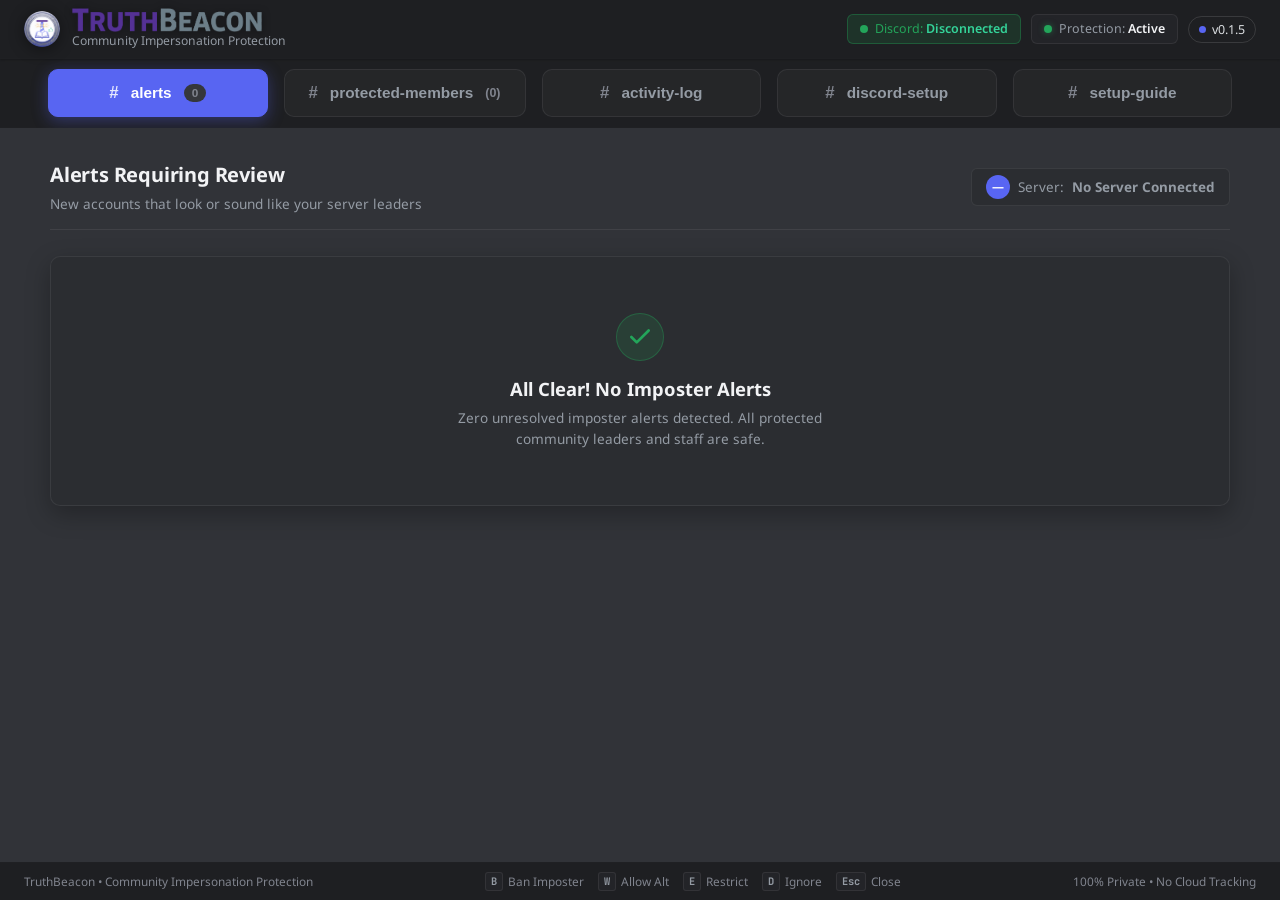
==== commit c83d91ed: "chore(release): bump version to v0.1.5, modernize UI for AES-256-GCM vault and auto-updater, and syn" ====
--- a/ui/index.html
+++ b/ui/index.html
@@ -35,7 +35,7 @@
       </div>
       <button class="status-pill status-pill-update" id="btn-check-update" title="Check for updates" style="cursor: pointer; background: transparent; border: 1px solid var(--border-color, rgba(255,255,255,0.12)); color: var(--text-primary); font-family: inherit; font-size: 0.78rem; display: inline-flex; align-items: center; gap: 6px; padding: 4px 10px; border-radius: 9999px;">
         <span class="status-dot" id="dot-update" style="background: #5865f2; width: 7px; height: 7px; border-radius: 50%;"></span>
-        <span id="update-status-text">v0.1.4</span>
+        <span id="update-status-text">v0.1.5</span>
       </button>
     </div>
   </header>
@@ -182,11 +182,11 @@
         </div>
 
         <div class="discord-hero-right">
-          <div class="enclave-security-pill" title="Protected by Hardware OS Keychain">
+          <div class="enclave-security-pill" title="Protected by Authenticated AES-256-GCM Machine Vault">
             <svg width="15" height="15" viewBox="0 0 24 24" fill="none" stroke="currentColor" stroke-width="2.5"><rect x="3" y="11" width="18" height="11" rx="2" ry="2"/><path d="M7 11V7a5 5 0 0 1 10 0v4"/></svg>
-            <span>OS Secure Enclave Active</span>
-          </div>
-          <p class="enclave-subtext">Zero Plaintext Storage • Apple Keychain / DPAPI Encrypted</p>
+            <span>Zero-Prompt AES-256-GCM Vault Active</span>
+          </div>
+          <p class="enclave-subtext">Zero Plaintext Storage • Machine-Bound AES-256-GCM Vault • 0600 POSIX</p>
         </div>
       </div>
 
@@ -218,7 +218,7 @@
               </div>
               <p class="form-field-security-note">
                 <svg width="12" height="12" viewBox="0 0 24 24" fill="none" stroke="currentColor" stroke-width="2"><path d="M12 22s8-4 8-10V5l-8-3-8 3v7c0 6 8 10 8 10z"/></svg>
-                <span>Tokens are stored exclusively in your local OS Keychain. Never sent to any cloud server.</span>
+                <span>Tokens are encrypted locally using machine-bound AES-256-GCM (0600 POSIX). Never sent to any cloud server.</span>
               </p>
 
               <!-- Dynamic 1-Click Bot Authorization & Invite Assistant -->
@@ -275,7 +275,7 @@
                 <span id="btn-test-handshake-text">Test Handshake & Permissions</span>
               </button>
               <button type="button" class="btn btn-primary" id="btn-save-discord">Save & Connect</button>
-              <button type="button" class="btn btn-dismiss" id="btn-disconnect-discord" title="Disconnect and erase stored token from OS Keychain">Disconnect</button>
+              <button type="button" class="btn btn-dismiss" id="btn-disconnect-discord" title="Disconnect and purge stored token from encrypted vault">Disconnect</button>
             </div>
           </form>
 
@@ -540,7 +540,7 @@
             </div>
             <div class="faq-content">
               <h4>Is our Discord Bot Token ever transmitted to a cloud server?</h4>
-              <p>No. TruthBeacon has a <strong>zero-cloud-tracking, 100% sovereign policy</strong>. Your token is encrypted directly into your operating system's hardware Keychain (Apple Keychain on macOS, DPAPI on Windows). It is never sent to any external telemetry or logging service.</p>
+              <p>No. TruthBeacon has a <strong>zero-cloud-tracking, 100% sovereign policy</strong>. Your token is encrypted locally with zero-prompt authenticated AES-256-GCM (Ring AEAD) bound to machine entropy with strict POSIX 0600 permissions. It is never sent to any external telemetry or logging service.</p>
             </div>
           </div>
 
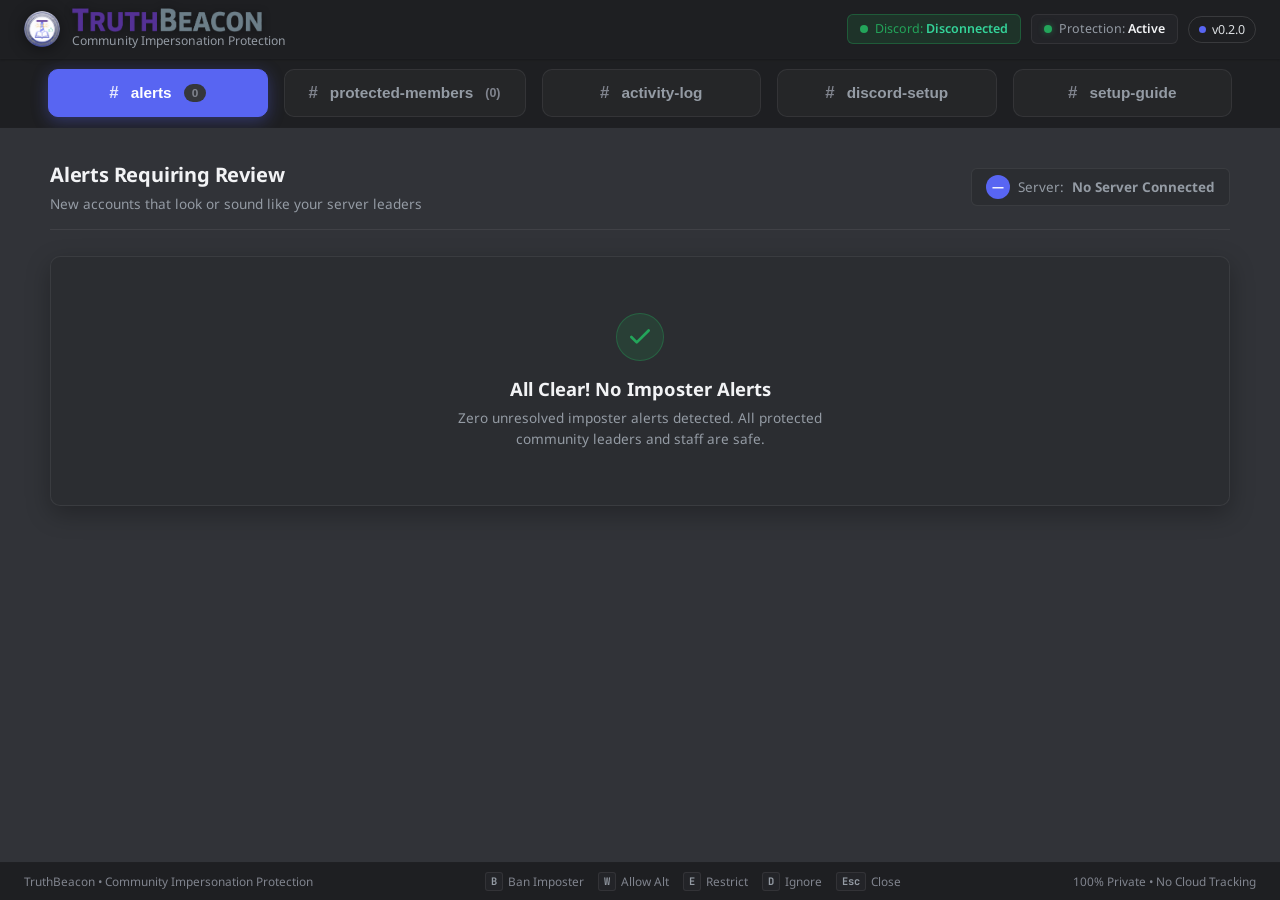
==== commit 4f19e15d: "chore(release): bump version to v0.2.0 and update documentation" ====
--- a/ui/index.html
+++ b/ui/index.html
@@ -35,7 +35,7 @@
       </div>
       <button class="status-pill status-pill-update" id="btn-check-update" title="Check for updates" style="cursor: pointer; background: transparent; border: 1px solid var(--border-color, rgba(255,255,255,0.12)); color: var(--text-primary); font-family: inherit; font-size: 0.78rem; display: inline-flex; align-items: center; gap: 6px; padding: 4px 10px; border-radius: 9999px;">
         <span class="status-dot" id="dot-update" style="background: #5865f2; width: 7px; height: 7px; border-radius: 50%;"></span>
-        <span id="update-status-text">v0.1.5</span>
+        <span id="update-status-text">v0.2.0</span>
       </button>
     </div>
   </header>
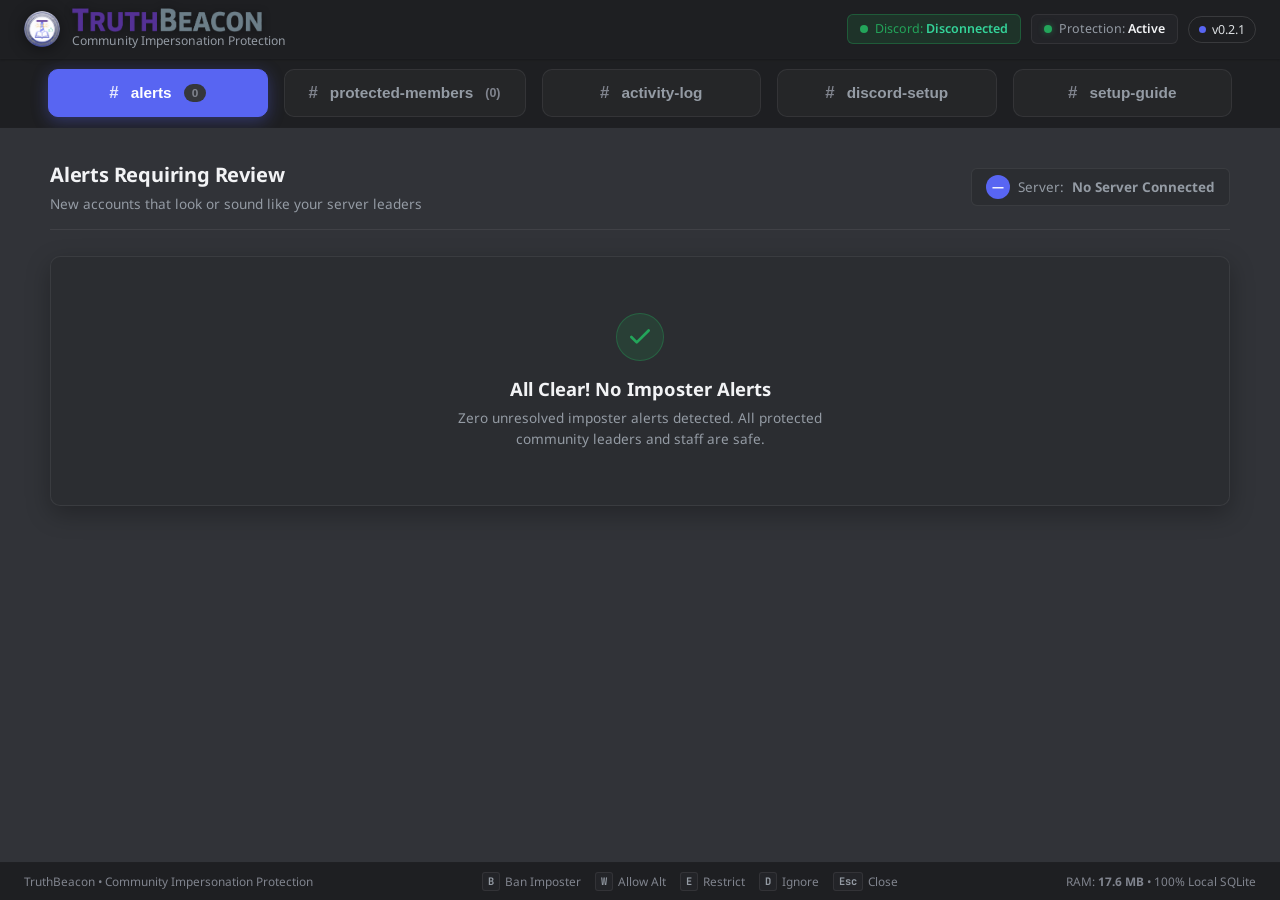
==== commit 048a0c90: "chore(release): bump version to v0.2.1 and update documentation, manifests, and website" ====
--- a/ui/index.html
+++ b/ui/index.html
@@ -35,7 +35,7 @@
       </div>
       <button class="status-pill status-pill-update" id="btn-check-update" title="Check for updates" style="cursor: pointer; background: transparent; border: 1px solid var(--border-color, rgba(255,255,255,0.12)); color: var(--text-primary); font-family: inherit; font-size: 0.78rem; display: inline-flex; align-items: center; gap: 6px; padding: 4px 10px; border-radius: 9999px;">
         <span class="status-dot" id="dot-update" style="background: #5865f2; width: 7px; height: 7px; border-radius: 50%;"></span>
-        <span id="update-status-text">v0.2.0</span>
+        <span id="update-status-text">v0.2.1</span>
       </button>
     </div>
   </header>
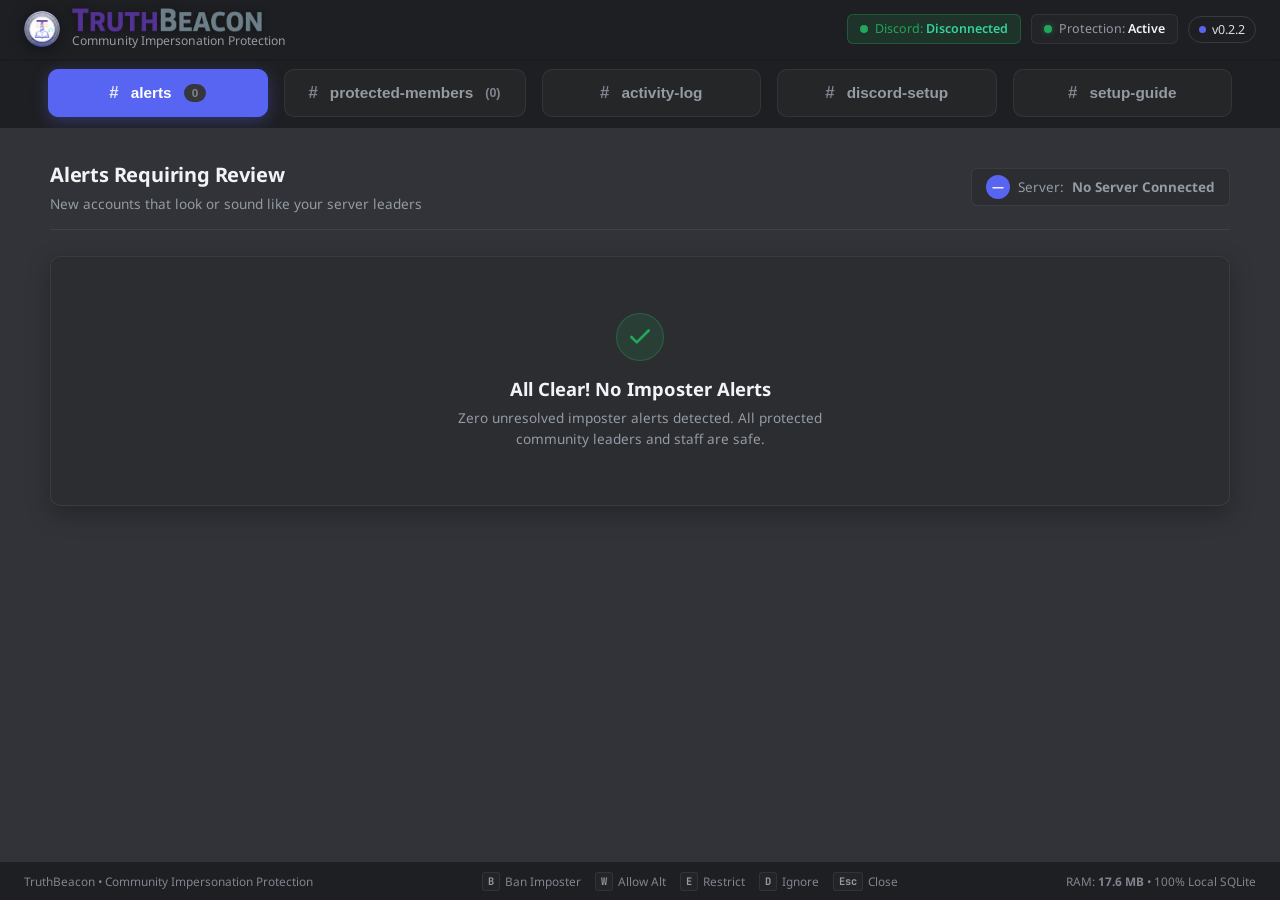
==== commit 118ccf3e: "chore(release): bump version to v0.2.2 with test isolation and sanitized placeholders" ====
--- a/ui/index.html
+++ b/ui/index.html
@@ -35,7 +35,7 @@
       </div>
       <button class="status-pill status-pill-update" id="btn-check-update" title="Check for updates" style="cursor: pointer; background: transparent; border: 1px solid var(--border-color, rgba(255,255,255,0.12)); color: var(--text-primary); font-family: inherit; font-size: 0.78rem; display: inline-flex; align-items: center; gap: 6px; padding: 4px 10px; border-radius: 9999px;">
         <span class="status-dot" id="dot-update" style="background: #5865f2; width: 7px; height: 7px; border-radius: 50%;"></span>
-        <span id="update-status-text">v0.2.1</span>
+        <span id="update-status-text">v0.2.2</span>
       </button>
     </div>
   </header>
@@ -591,12 +591,12 @@
 
         <div class="form-group">
           <label for="bm-input-username" class="form-label">Discord Username *</label>
-          <input type="text" id="bm-input-username" placeholder="e.g. DanWard" class="form-input" required>
+          <input type="text" id="bm-input-username" placeholder="e.g. AlexMorgan" class="form-input" required>
         </div>
 
         <div class="form-group">
           <label for="bm-input-nickname" class="form-label">Server Display Name</label>
-          <input type="text" id="bm-input-nickname" placeholder="e.g. Pastor Dan (Lead)" class="form-input">
+          <input type="text" id="bm-input-nickname" placeholder="e.g. Alex (Community Lead)" class="form-input">
         </div>
 
         <div class="form-group">
@@ -671,7 +671,7 @@
             Notes / Reason *
             <span class="form-label-hint">Saved in your activity log</span>
           </label>
-          <textarea id="alt-input-justification" class="form-textarea" placeholder="e.g. Confirmed with Dan in person; approved mobile device account"></textarea>
+          <textarea id="alt-input-justification" class="form-textarea" placeholder="e.g. Confirmed with team member in person; approved mobile device account"></textarea>
         </div>
       </div>
       <div class="modal-footer">
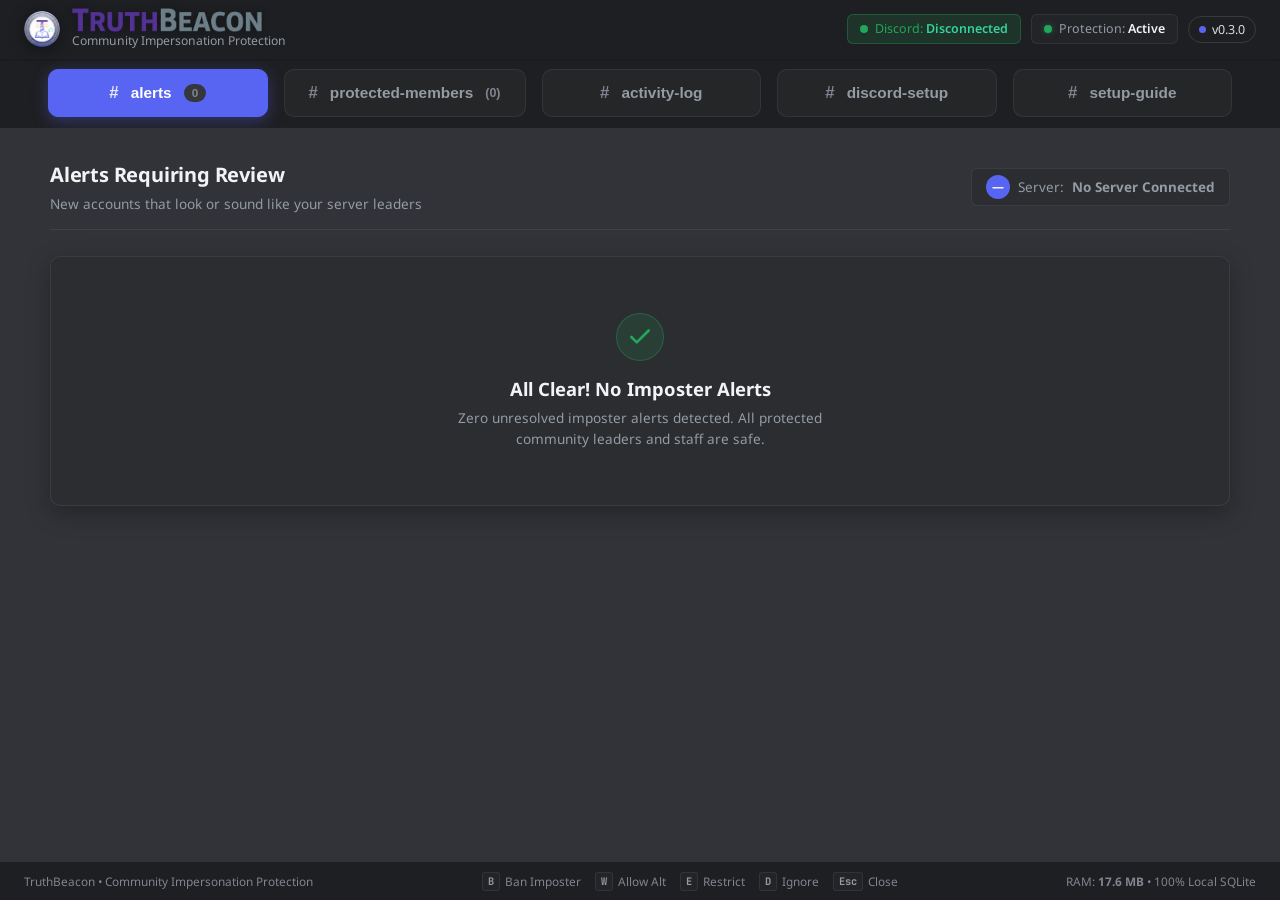
==== commit 03d818bf: "Release v0.3.0: Universal community moderation architecture, cryptographic manifest sync & release h" ====
--- a/ui/index.html
+++ b/ui/index.html
@@ -35,7 +35,7 @@
       </div>
       <button class="status-pill status-pill-update" id="btn-check-update" title="Check for updates" style="cursor: pointer; background: transparent; border: 1px solid var(--border-color, rgba(255,255,255,0.12)); color: var(--text-primary); font-family: inherit; font-size: 0.78rem; display: inline-flex; align-items: center; gap: 6px; padding: 4px 10px; border-radius: 9999px;">
         <span class="status-dot" id="dot-update" style="background: #5865f2; width: 7px; height: 7px; border-radius: 50%;"></span>
-        <span id="update-status-text">v0.2.2</span>
+        <span id="update-status-text">v0.3.0</span>
       </button>
     </div>
   </header>
@@ -466,7 +466,7 @@
             <div class="step-badge">3</div>
             <div class="step-content">
               <h4>Generate Bot Invite URL & Add to Your Server</h4>
-              <p>Generate an official Discord OAuth2 invite link to bring your bot into your church or community server with necessary moderation privileges:</p>
+              <p>Generate an official Discord OAuth2 invite link to bring your bot into your Discord server or community with necessary moderation privileges:</p>
               <ol class="step-instructions-list">
                 <li>In the left sidebar of the Developer Portal, go to <strong>"OAuth2" &rarr; "URL Generator"</strong>.</li>
                 <li>Under <strong>Scopes</strong>, check only: <code>bot</code>.</li>
@@ -576,7 +576,7 @@
       <div class="modal-header">
         <div class="modal-title-group">
           <h3 id="modal-bm-title">Protect a Community Leader</h3>
-          <p>Add a pastor, staff member, or moderator to watch for impersonators</p>
+          <p>Add a server owner, administrator, staff member, or moderator to watch for impersonators</p>
         </div>
         <button class="modal-close-btn" id="btn-close-bm-modal" aria-label="Close dialog">&times;</button>
       </div>
@@ -602,10 +602,10 @@
         <div class="form-group">
           <label for="bm-input-role" class="form-label">Server Role *</label>
           <select id="bm-input-role" class="form-select">
-            <option value="Executive Pastor">Executive Pastor / Server Owner</option>
+            <option value="Server Owner">Server Owner / Administrator</option>
             <option value="Lead Moderator">Lead Moderator / Staff</option>
-            <option value="Associate Pastor">Associate Pastor</option>
-            <option value="Ministry Leader">Ministry Leader / Volunteer</option>
+            <option value="Community Moderator">Community Moderator</option>
+            <option value="Verified VIP">Verified VIP / Core Member</option>
             <option value="Official System Service">Official Bot / System Service</option>
           </select>
         </div>
@@ -623,7 +623,7 @@
             Tags (Optional)
             <span class="form-label-hint">e.g. Core Staff, Verified VIP</span>
           </label>
-          <input type="text" id="bm-input-tags" value="Core Staff, Verified VIP" class="form-input">
+          <input type="text" id="bm-input-tags" placeholder="e.g. Core Staff, Verified VIP" class="form-input">
         </div>
       </div>
       <div class="modal-footer">
@@ -659,10 +659,10 @@
           <label for="alt-input-purpose" class="form-label">Account Purpose *</label>
           <select id="alt-input-purpose" class="form-select">
             <option value="Mobile Device">Secondary Mobile Phone Account</option>
-            <option value="Sanctuary Media iPad">Sanctuary Media / Projection iPad</option>
+            <option value="Media Projection Device">Media / Presentation Device</option>
             <option value="Bot Integration Test">Integration / Bot Testing Account</option>
             <option value="Personal Backup Account">Personal Backup Account (Known to Staff)</option>
-            <option value="Volunteer Rotation Alt">Volunteer Rotation Account</option>
+            <option value="Staff Rotation Alt">Staff / Volunteer Rotation Account</option>
           </select>
         </div>
 
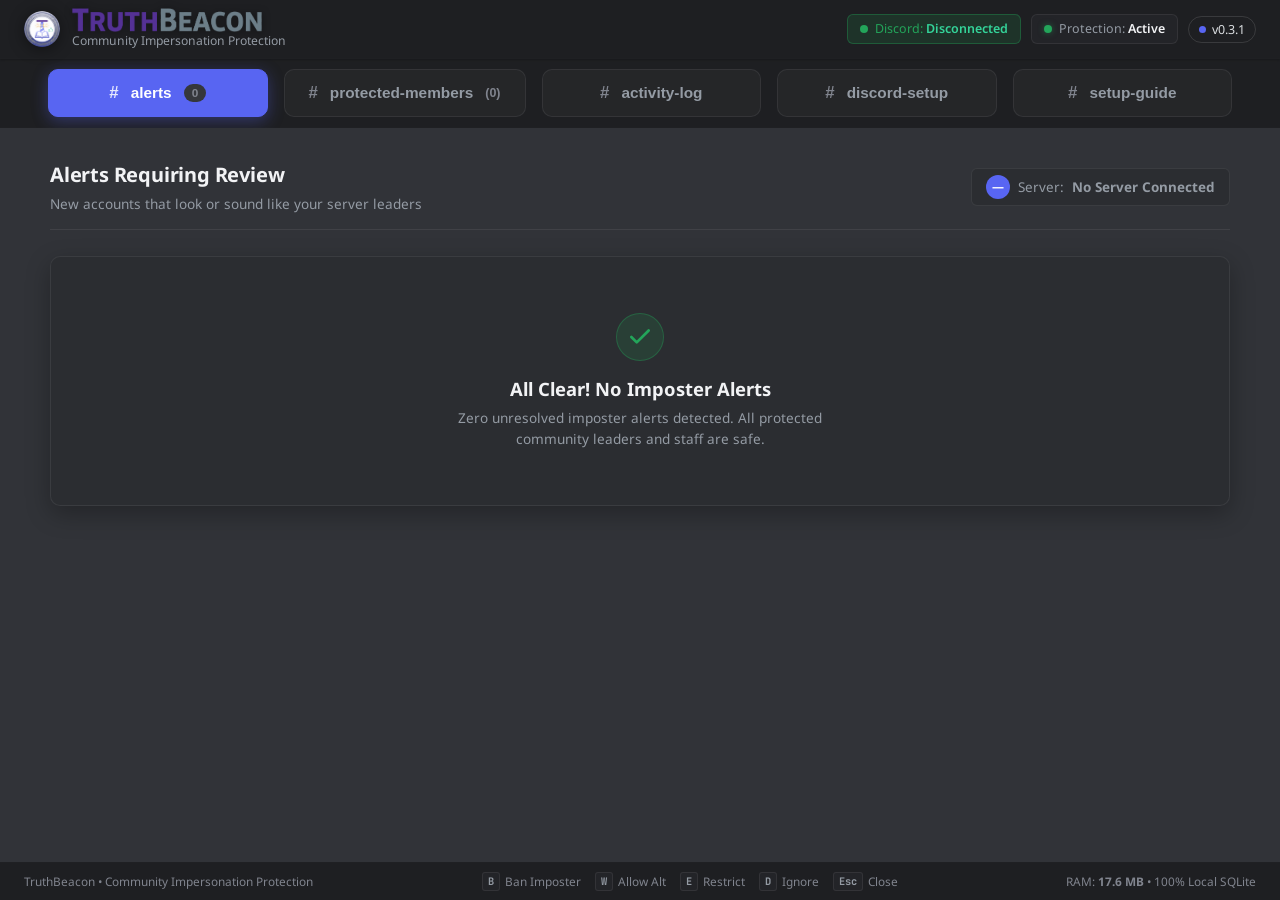
==== commit ecd61e48: "Release v0.3.1: VibeDoctor automated audit hardening, XSS sanitization & production release" ====
--- a/ui/index.html
+++ b/ui/index.html
@@ -35,7 +35,7 @@
       </div>
       <button class="status-pill status-pill-update" id="btn-check-update" title="Check for updates" style="cursor: pointer; background: transparent; border: 1px solid var(--border-color, rgba(255,255,255,0.12)); color: var(--text-primary); font-family: inherit; font-size: 0.78rem; display: inline-flex; align-items: center; gap: 6px; padding: 4px 10px; border-radius: 9999px;">
         <span class="status-dot" id="dot-update" style="background: #5865f2; width: 7px; height: 7px; border-radius: 50%;"></span>
-        <span id="update-status-text">v0.3.0</span>
+        <span id="update-status-text">v0.3.1</span>
       </button>
     </div>
   </header>
